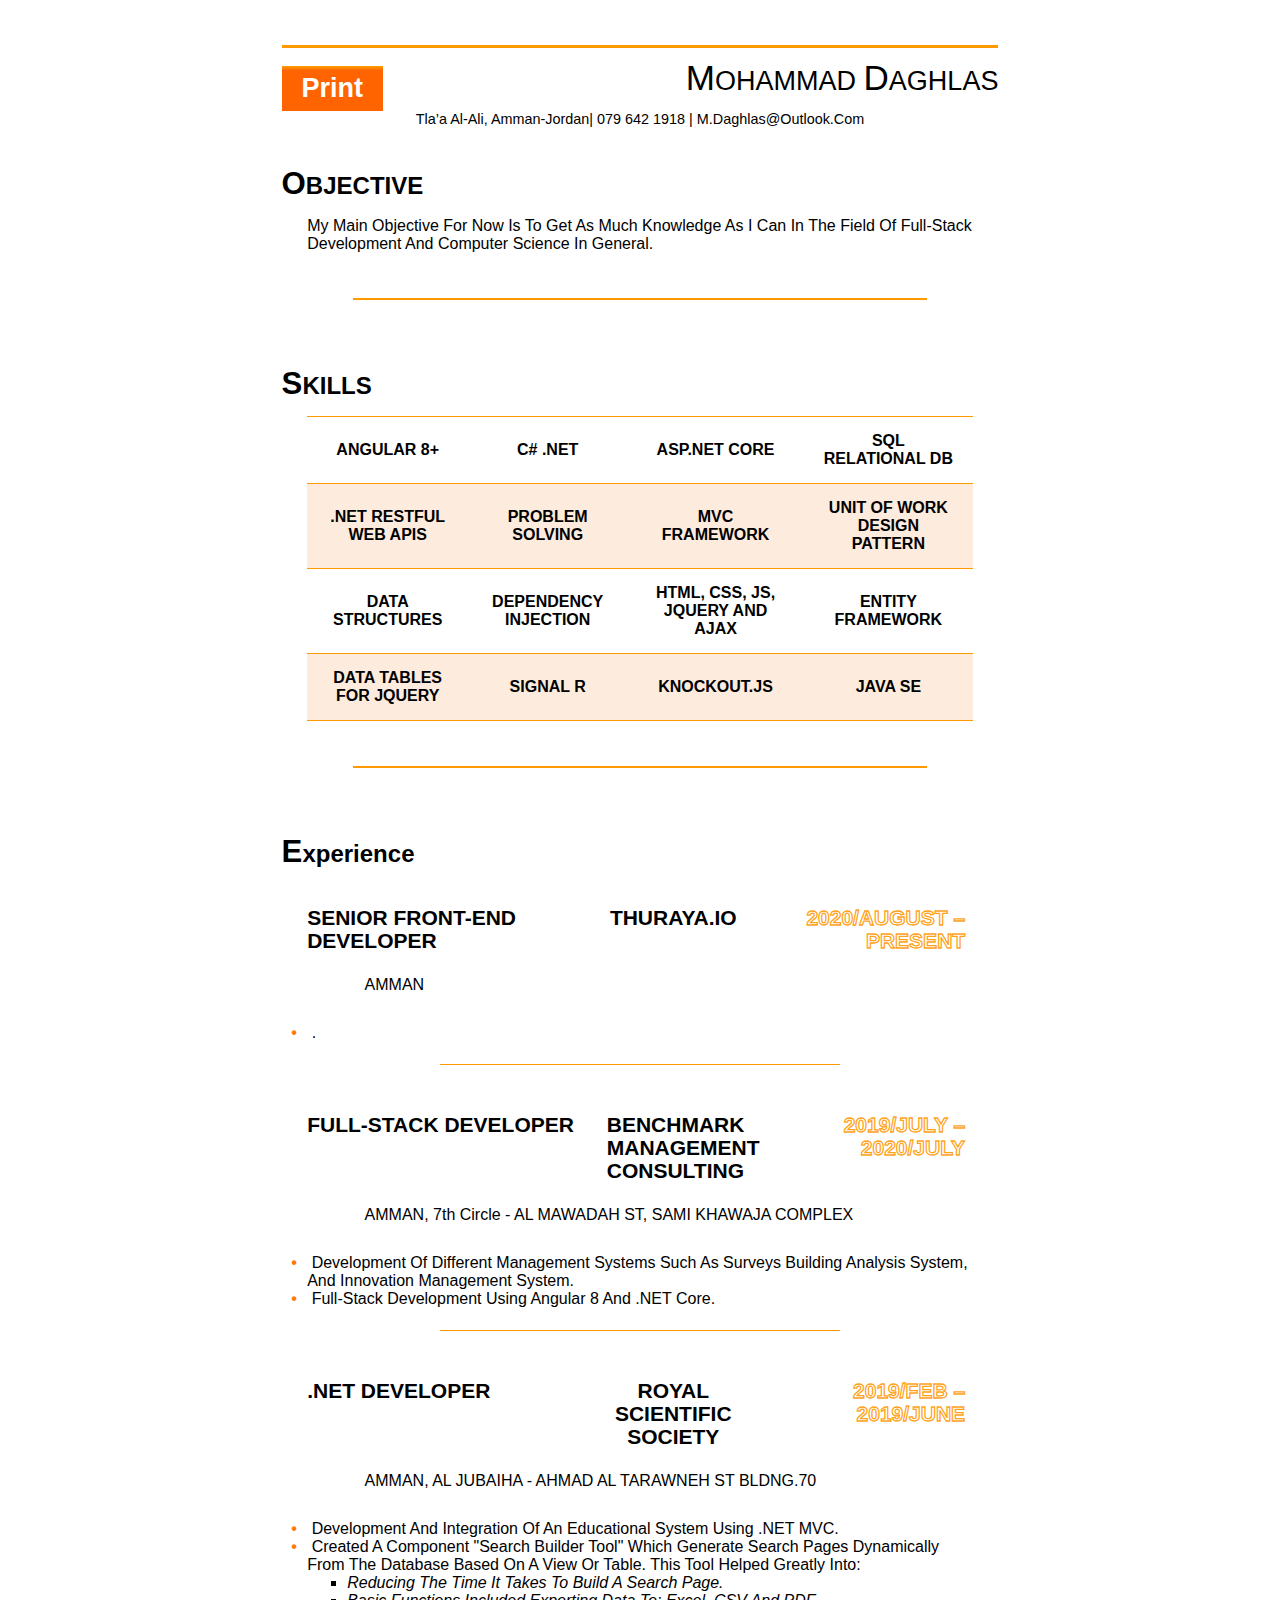
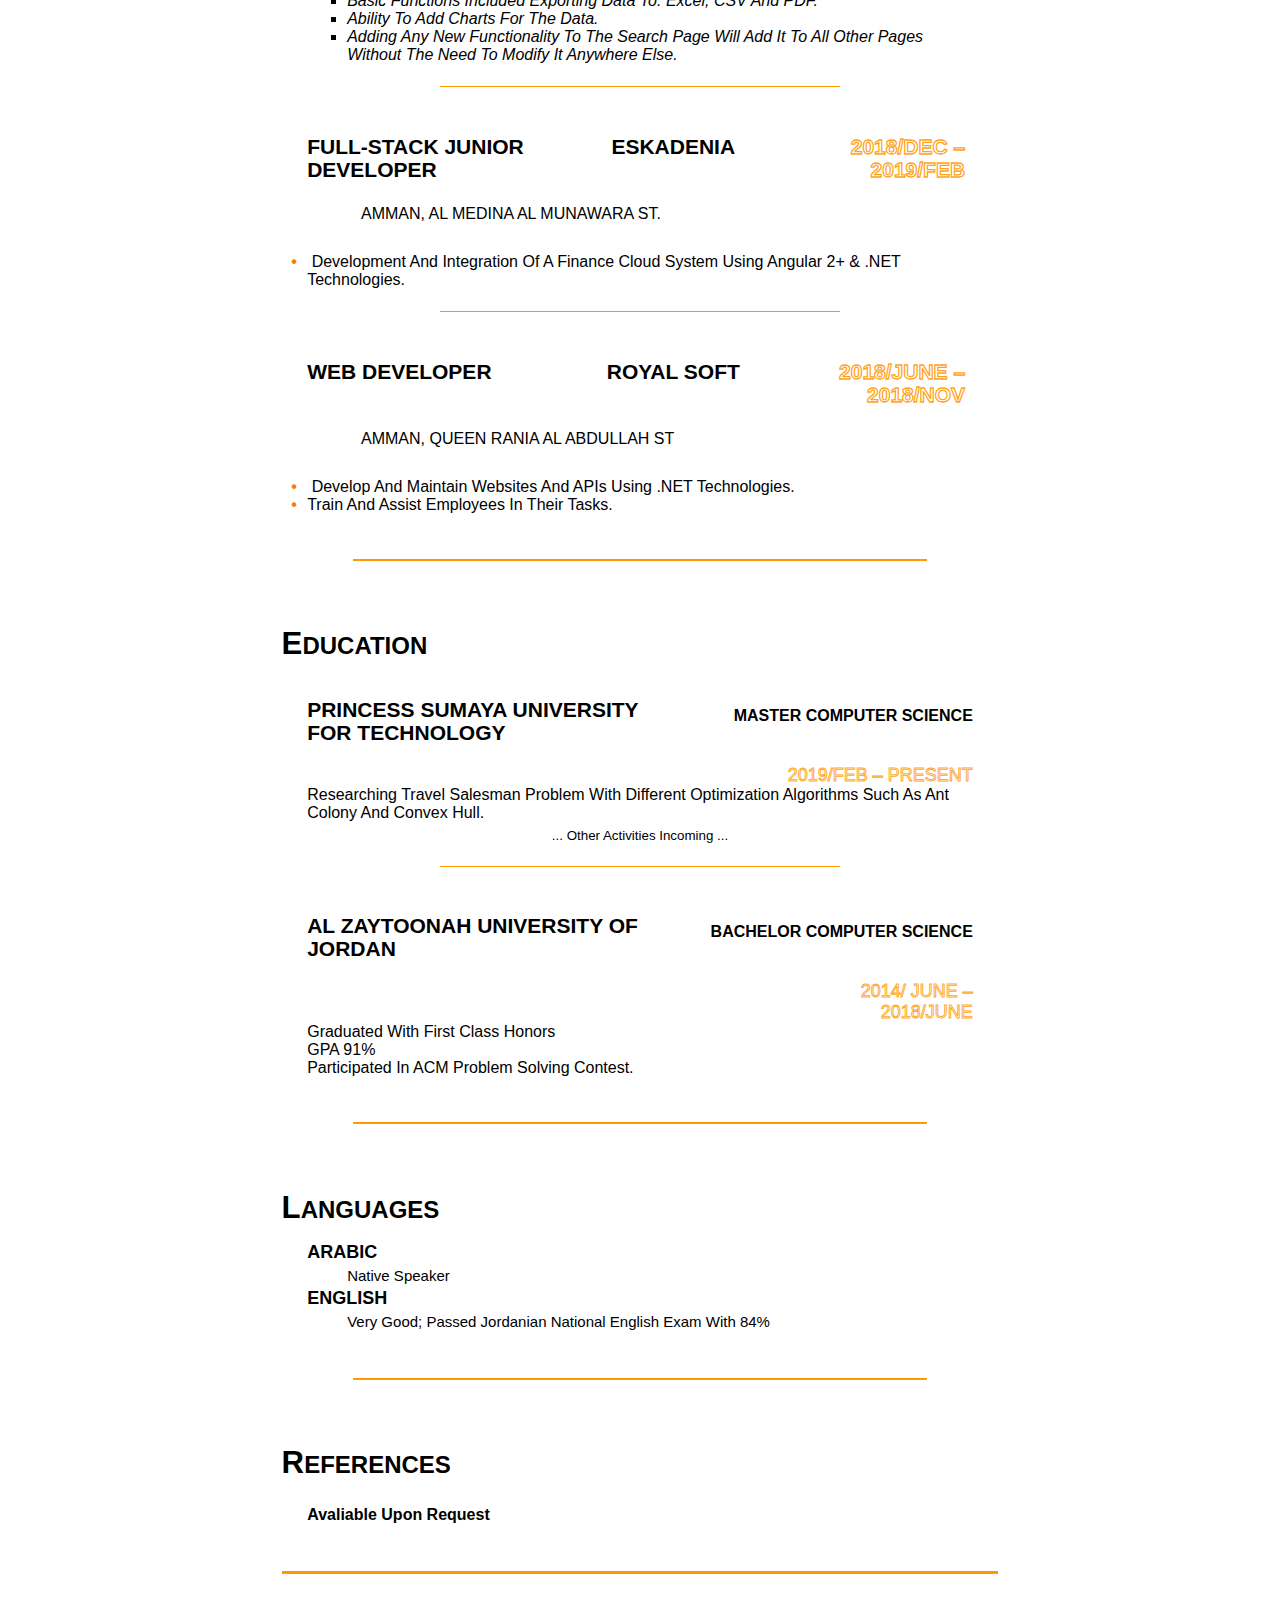
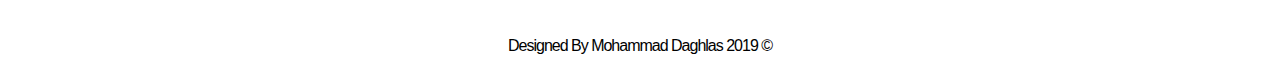
==== index.html @ 40bdaaa8 "ADD NEW JOB @THURAYA.IO" ====
﻿<!DOCTYPE html>
<html lang="en">
  <head>
    <meta charset="UTF-8" />
    <meta name="viewport" content="width=device-width, initial-scale=1.0" />
    <meta http-equiv="X-UA-Compatible" content="ie=edge" />
    <link href="style.css" type="text/css" rel="stylesheet" />
    <link href="custom.css" type="text/css" rel="stylesheet" />
    <link
      rel="stylesheet"
      href="https://use.fontawesome.com/releases/v5.7.2/css/all.css"
      integrity="sha384-fnmOCqbTlWIlj8LyTjo7mOUStjsKC4pOpQbqyi7RrhN7udi9RwhKkMHpvLbHG9Sr"
      crossorigin="anonymous"
    />
    <title>Mohammad Daghles - CV</title>
    <meta
      name="google-site-verification"
      content="W5hPvly70e6VVAllMsvGbhoo9qiW3c1ZOqsqTZXzlZM"
    />
  </head>

  <body style="min-width: 250px;">
    <div class="container">
      <div class="header">
        <div class="full-line"></div>
        <div class="personal-info">
          <button class="no-print print-btn" onclick="window.print();">
            Print
          </button>

          <h1 class="name">
            <span class="first-letter">M</span>OHAMMAD
            <span class="first-letter">D</span>AGHLAS
          </h1>
          <div class="contact">
            Tla’a al-Ali, Amman-Jordan|
            <a
              href="tel:+962796421918"
              style="text-decoration: none; color: black;"
            >
              079 642 1918
            </a>
            |
            <a
              href="mailto:m.daghlas@outlook.com"
              style="text-decoration: none; color: black;"
              >M.daghlas@outlook.com</a
            >
          </div>
        </div>
      </div>

      <div id="objective" class="objective">
        <h2 class="objective-title">
          <span class="first-letter">O</span>BJECTIVE
          <i class="fas fa-highlighter"></i>
        </h2>
        <div class="objective-describtion content-margin">
          My main objective for now is to get as much knowledge as i can in the
          field of Full-Stack Development and Computer Science In General.
        </div>
      </div>

      <div class="separator-line"></div>

      <div id="skills" class="skills">
        <h2>
          <span class="first-letter">S</span>KILLS
          <i class="fas fa-atom"></i>
        </h2>
        <table class="skills-table content-margin">
          <tbody>
            <tr>
              <td>Angular 8+</td>
              <td>C# .Net</td>
              <td>ASP.Net Core</td>
              <td>SQL Relational DB</td>
            </tr>
            <tr>
              <td>.Net Restful Web APIs</td>
              <td>Problem Solving</td>
              <td>MVC Framework</td>
              <td>Unit of Work Design Pattern</td>
            </tr>
            <tr>
              <td>Data Structures</td>
              <td>Dependency Injection</td>
              <td>HTML, CSS, JS, jQuery and Ajax</td>
              <td>Entity Framework</td>
            </tr>
            <tr>
              <td>Data tables for jQuery</td>
              <td>Signal R</td>
              <td>Knockout.Js</td>
              <td>JAVA SE</td>
            </tr>
          </tbody>
        </table>
      </div>

      <div class="separator-line"></div>

      <div id="experience" class="experience">
        <h2>
          <span class="first-letter">E</span>xperience
          <i class="fab fa-earlybirds"></i>
        </h2>
        <ul class="content-margin">
          <li class="job">
            <div class="job-header">
              <h3 class="title">SENIOR FRONT-END DEVELOPER</h3>
              <h3 class="company">THURAYA.IO</h3>
              <h3 class="date-period">2020/AUGUST – PRESENT</h3>
            </div>
            <h5 class="address">
              AMMAN
            </h5>
            <ul class="duties">
              <li class="duty">
                .
              </li>
            </ul>
          </li>
          <div class="half-line"></div>

          <li class="job">
            <div class="job-header">
              <h3 class="title">FULL-STACK DEVELOPER</h3>
              <h3 class="company">BENCHMARK MANAGEMENT CONSULTING</h3>
              <h3 class="date-period">2019/JULY – 2020/JULY</h3>
            </div>
            <h5 class="address">
              AMMAN, 7th Circle - AL MAWADAH ST, SAMI KHAWAJA COMPLEX
            </h5>
            <ul class="duties">
              <li class="duty">
                Development of different Management Systems such as Surveys
                Building Analysis System, and Innovation Management System.
              </li>
              <li class="duty">
                Full-Stack Development using Angular 8 and .NET Core.
              </li>
            </ul>
          </li>
          <div class="half-line"></div>
          <li class="job">
            <div class="job-header">
              <h3 class="title">.NET DEVELOPER</h3>
              <h3 class="company">ROYAL SCIENTIFIC SOCIETY</h3>
              <h3 class="date-period">2019/FEB – 2019/JUNE</h3>
            </div>
            <h5 class="address">
              AMMAN, AL JUBAIHA - AHMAD AL TARAWNEH ST BLDNG.70
            </h5>
            <ul class="duties">
              <li class="duty">
                Development and Integration of an Educational System using .NET
                MVC.
              </li>
              <li class="duty">
                Created a component "Search Builder Tool" Which Generate Search
                Pages Dynamically from the Database Based on a View or Table.
                This tool Helped greatly into:
                <ul
                  style="
                    margin-left: 40px;
                    margin-right: 40px;
                    list-style: square;
                    font-style: italic;
                  "
                >
                  <li>
                    Reducing the Time it takes to build a Search Page.
                  </li>

                  <li>
                    Basic Functions included Exporting data to: Excel, CSV and
                    PDF.
                  </li>
                  <li>Ability to Add Charts for the data.</li>
                  <li>
                    Adding any new Functionality to the Search page will add it
                    to all other pages without the need to modify it anywhere
                    else.
                  </li>
                </ul>
              </li>
            </ul>
          </li>
          <div class="half-line"></div>

          <li class="job">
            <div class="job-header">
              <h3 class="title">FULL-STACK JUNIOR DEVELOPER</h3>
              <h3 class="company">ESKADENIA</h3>
              <h3 class="date-period">2018/DEC – 2019/FEB</h3>
            </div>
            <h5 class="address">AMMAN, AL MEDINA AL MUNAWARA ST.</h5>
            <ul class="duties">
              <li class="duty">
                Development and Integration of a Finance Cloud System using
                Angular 2+ & .NET Technologies.
              </li>
            </ul>
          </li>
          <div class="half-line"></div>

          <li class="job">
            <div class="job-header">
              <h3 class="title">WEB DEVELOPER</h3>
              <h3 class="company">ROYAL SOFT</h3>
              <h3 class="date-period">2018/JUNE – 2018/NOV</h3>
            </div>
            <h5 class="address">AMMAN, QUEEN RANIA AL ABDULLAH ST</h5>
            <ul class="duties">
              <li class="duty">
                Develop and maintain Websites and APIs using .NET Technologies.
              </li>
              <li class="duty">Train and assist employees in their tasks.</li>
            </ul>
          </li>
        </ul>
      </div>

      <div class="separator-line"></div>

      <div id="education" class="education">
        <h2>
          <span class="first-letter">E</span>DUCATION
          <i class="fas fa-graduation-cap"></i>
        </h2>
        <ul class="content-margin">
          <li>
            <div class="row">
              <h3 class="left">PRINCESS SUMAYA UNIVERSITY FOR TECHNOLOGY</h3>
              <h5 class="right">MASTER COMPUTER SCIENCE</h5>
            </div>
            <div class="date-period">2019/FEB – PRESENT</div>
            <ul>
              <li>
                Researching Travel Salesman Problem With Different Optimization
                Algorithms such as Ant Colony and Convex Hull.
              </li>
              <li style="text-align: center;">
                <sub>... Other Activities Incoming ...</sub>
              </li>
            </ul>
          </li>
          <div class="half-line"></div>
          <li>
            <div class="row">
              <h3 class="left">AL ZAYTOONAH UNIVERSITY OF JORDAN</h3>
              <h5 class="right">BACHELOR COMPUTER SCIENCE</h5>
            </div>
            <div class="date-period">2014/ JUNE – 2018/JUNE</div>
            <ul>
              <li>Graduated with First class Honors</li>
              <li>GPA 91%</li>
              <li>Participated in ACM problem solving contest.</li>
            </ul>
          </li>
        </ul>
      </div>

      <div class="separator-line"></div>

      <div id="languages" class="languages">
        <h2>
          <span class="first-letter">L</span>ANGUAGES
          <i class="fas fa-language"></i>
        </h2>
        <ul class="content-margin">
          <li>
            <dl>
              <dt>ARABIC</dt>
              <dd>Native Speaker</dd>
              <dt>ENGLISH</dt>
              <dd>
                very good; passed Jordanian National English exam with 84%
              </dd>
            </dl>
          </li>
          <li></li>
        </ul>
      </div>

      <div class="separator-line"></div>

      <div id="references" class="references">
        <h2>
          <span class="first-letter">R</span>EFERENCES
          <i class="fas fa-anchor"></i>
        </h2>
        <h5 class="content-margin">Avaliable Upon Request</h5>
      </div>

      <div class="full-line"></div>

      <footer>
        <div class="social-media">
          <a target="_blank" href="https://www.facebook.com/daglas4ever">
            <i class="fab fa-facebook-f"></i
          ></a>
          <a target="_blank" href="https://www.linkedin.com/in/mohdaghlas/">
            <i class="fab fa-linkedin"></i
          ></a>
          <a target="_blank" href="https://github.com/daglas4ever">
            <i class="fab fa-github"></i
          ></a>
        </div>

        <div class="credits-parent">
          <div class="credits">Designed by Mohammad Daghlas 2019 &copy;</div>
        </div>
      </footer>
    </div>
  </body>
</html>
---- style.css ----
body {
    font-family: Century Gothic, CenturyGothic, AppleGothic, sans-serif;
    padding: 0;
    margin: 0;
    text-transform: capitalize;
}

html {
    scroll-behavior: smooth;
}

h1 {
    font-family: "Century Gothic", CenturyGothic, AppleGothic, sans-serif;
    font-size: 27px;
    font-style: normal;
    font-variant: normal;
    font-weight: 700;
    line-height: 23px;
}

h2 {
    font-family: "Century Gothic", CenturyGothic, AppleGothic, sans-serif;
    font-size: 24px;
    font-style: normal;
    font-variant: normal;
    font-weight: 700;
    line-height: 23px;
}

h3 {
    font-family: "Century Gothic", CenturyGothic, AppleGothic, sans-serif;
    font-size: 21px;
    font-style: normal;
    font-variant: normal;
    font-weight: 700;
    line-height: 23px;
}

h4 {
    font-family: "Century Gothic", CenturyGothic, AppleGothic, sans-serif;
    font-size: 18px;
    font-style: normal;
    font-variant: normal;
    font-weight: 700;
    line-height: 23px;
}

h5 {
    font-family: "Century Gothic", CenturyGothic, AppleGothic, sans-serif;
    font-size: 16px;
    font-style: normal;
    font-variant: normal;
    font-weight: 700;
    line-height: 23px;
}

h6 {
    font-family: "Century Gothic", CenturyGothic, AppleGothic, sans-serif;
    font-size: 14px;
    font-style: normal;
    font-variant: normal;
    font-weight: 700;
    line-height: 23px;
}

p {
    font-family: "Century Gothic", CenturyGothic, AppleGothic, sans-serif;
    font-size: 18px;
    font-style: normal;
    font-variant: normal;
    font-weight: 400;
    line-height: 23px;
}

blockquote {
    font-family: "Century Gothic", CenturyGothic, AppleGothic, sans-serif;
    font-size: 17px;
    font-style: normal;
    font-variant: normal;
    font-weight: 400;
    line-height: 23px;
}

pre {
    font-family: "Century Gothic", CenturyGothic, AppleGothic, sans-serif;
    font-size: 11px;
    font-style: normal;
    font-variant: normal;
    font-weight: 400;
    line-height: 23px;
}

ul {
    padding: 0px;
    margin: 0px;
    list-style: none;
}

dt {
    font-family: "Century Gothic", CenturyGothic, AppleGothic, sans-serif;
    font-size: 18px;
    font-style: normal;
    font-variant: normal;
    font-weight: 600;
    line-height: 23px;
}

dd {
    font-family: "Century Gothic", CenturyGothic, AppleGothic, sans-serif;
    font-size: 15px;
    font-style: normal;
    font-variant: normal;
    font-weight: 400;
    line-height: 23px;
}

li {
    clear: both
}
---- custom.css ----
@media(min-width:1201px) {
    .container {
        padding-left: 22vw;
        padding-right: 22vw;
    }
}

@media(min-width:721px) and ( max-width:1200px) {
    .container {
        padding-left: 15vw;
        padding-right: 15vw;
    }
}

@media(max-width: 720px) {
    .container {
        padding-left: 5vw;
        padding-right: 5vw;
    }
}

.full-line {
    margin-top: 5vh;
    height: 3px;
    width: 100%;
    background-image: linear-gradient(to bottom, #f90, #f90);
}

.half-line {
    margin-top: 2.5vh;
    margin-bottom: 2.5vh;
    margin: 2.5vh 20%;
    height: 1px;
    width: 60%;
    background-image: linear-gradient(to bottom, #f90, #f90);
    display: inline-block;
}

.separator-line {
    margin-top: 2.5vh;
    margin-bottom: 2.5vh;
    margin-right: 10%;
    margin-left: 10%;
    height: 2px;
    width: 80%;
    background-image: linear-gradient(to bottom, #f90, #f90);
    display: inline-block;
}

.first-letter {
    font-size: 130%;
    padding-right: 0px;
    margin-right: 0px;
    font-weight: bolder
}

.container {
    animation: drop-container 2s;
}

@keyframes drop-container {
    0% {
        margin-top: 100vh;
    }
    100% {
        margin-top: 0vh;
    }
}

.print-btn {
    padding: 7px 20px;
    font-size: 27px;
    float: left;
    font-weight: bolder;
    border: 0;
    background-image: linear-gradient(to bottom, rgb(255, 160, 0), rgb(255, 100, 0) 10%);
    color: white;
    cursor: pointer;
}

.print-btn:hover {
    animation: highlight-color .1s forwards;
    /* background-image: linear-gradient(to bottom, rgb(255, 160, 0), rgb(255, 100, 0) 130%); */
}

@keyframes highlight-color {
    0% {
        background-image: linear-gradient(to bottom, rgb(255, 160, 0), rgb(255, 100, 0) 10%);
    }
    100% {
        background-image: linear-gradient(to bottom, rgb(255, 160, 0), rgb(255, 100, 0) 100%);
    }
}

@media print {
    .no-print {
        display: none;
    }
}

.name {
    font-weight: lighter;
    width: 100%;
    direction: rtl;
    animation: slide-in-right 2s;
}

.personal-info {
    animation: slide-in-right 2s;
}

@keyframes slide-in-right {
    0% {
        opacity: 0;
        margin-left: -100vw;
    }
    25% {
        opacity: 0;
        margin-left: -100vw;
    }
    100% {
        opacity: 1;
        margin-left: 0vw;
    }
}

.contact {
    font-size: 90%;
    text-align: center
}

.container>div {
    margin-top: 5vh;
}

.skills-table {
    /* background-color: #f90; */
    font-weight: 900;
    text-align: center;
    border-collapse: collapse;
}

@media (min-width:620px) {
    .skills-table>tbody>tr td {
        padding: 15px;
        text-transform: uppercase
    }
}

@media (max-width:619px) {
    .skills-table>tbody>tr td {
        padding: 0px;
        text-transform: uppercase
    }
}

@media(max-width:420px) {
    .skills-table>tbody>tr td {
        font-size: 12px;
    }
}

.skills-table>tbody>tr {
    border-top: 1px solid #f90;
    border-bottom: 1px solid #f90
}

.skills-table>tbody tr:nth-child(even) {
    background-color: rgb(253, 235, 221)
}

.skills-table>tbody tr:nth-child(odd) {
    background-color: #fff
}


/* .job {} */

.job-header:after {
    display: table;
    clear: both;
}

.job-header>.title {
    text-align: left;
    width: 45%;
    float: left;
}

.job-header>.company {
    text-align: center;
    width: 20%;
    float: left;
}

.job-header>.date-period {
    padding-left: 2vw;
    text-align: right;
    width: 30%;
    color: rgba(255, 153, 0, 0.911);
    float: left;
    -webkit-text-fill-color: white;
    /* Will override color (regardless of order) */
    -webkit-text-stroke-width: 0.06em;
    -webkit-text-stroke-color: rgba(255, 153, 0, 0.911);
}

@media(max-width:500px) {
    .job-header>.title {
        text-align: left;
        width: 45%;
        float: left;
        margin-right: 10px;
    }
    .job-header>.company {
        text-align: center;
        width: 40%;
    }
    .job-header>.date-period {
        clear: both;
        float: right;
    }
}

.job>.address {
    clear: both;
    padding-top: 0px;
    padding-left: 3vw;
    margin-top: 0px;
    font-weight: lighter;
}

.job>.address:before {
    font-family: "Font Awesome 5 Free";
    content: "\f3c5";
    display: inline-block;
    padding-right: 3px;
    vertical-align: middle;
    font-weight: 900;
}

.duties {
    list-style: none;
}


.duty:before {
    content: "\2022";
    color: rgb(255, 123, 0);
    font-weight: bold;
    display: inline-block;
    width: 1em;
    margin-left: -1em;
}

.row:after {
    content: "";
    display: table;
    clear: both;
}

.left {
    width: 50%;
    float: left;
}

.right {
    width: 40%;
    float: right;
    text-align: right
}

.education {
    clear: both;
}

.education>ul>li>.date-period {
    padding-left: 2vw;
    text-align: right;
    width: 30%;
    color: rgba(255, 153, 0, 0.911);
    float: right;
    -webkit-text-fill-color: white;
    /* Will override color (regardless of order) */
    -webkit-text-stroke-width: 0.05em;
    -webkit-text-stroke-color: rgba(255, 153, 0, 0.911);
}

.content-margin {
    margin-left: 2vw;
    margin-right: 2vw;
}

.education>ul>li>.date-period {
    padding-left: 2vw;
    text-align: right;
    width: 30%;
    color: rgba(255, 153, 0, 0.911);
    float: right;
    font-size: 18px;
    -webkit-text-fill-color: white;
    /* Will override color (regardless of order) */
    -webkit-text-stroke-width: 0.05em;
    -webkit-text-stroke-color: rgba(255, 153, 0, 0.911);
}

.social-media {
    margin-bottom: 2vh;
    margin-top: 3vh;
    text-align: center
}

.social-media>a {
    color: rgb(2, 123, 243);
    font-size: 38px;
    letter-spacing: 14px;
    margin-left: 10px;
    margin-right: 10px;
    display: inline-block;
    -webkit-transition: transform .3s ease-out;
    -moz-transition: transform .3s ease-out;
    -o-transition: transform .3s ease-out;
    transition: transform .3s ease-out;
}

.social-media>a:hover {
    color: rgb(91, 173, 255);
    /* transform: translate(0, -5px); */
    animation: bounce-up .7s infinite;
}

@keyframes bounce-up {
    0%,
    100% {
        transform: translate(0, 0px);
    }
    50% {
        transform: translate(0, -5px);
    }
}

@keyframes bounce-around {
    0% {
        transform: translate(0px, 0px);
    }
    25% {
        transform: translate(0px, -5px);
    }
    50% {
        transform: translate(-5px, -5px);
    }
    75% {
        transform: translate(-5px, 0px);
    }
}

i {
    color: #f90;
    -webkit-text-fill-color: white;
    /* Will override color (regardless of order) */
    -webkit-text-stroke-width: 0.05em;
    -webkit-text-stroke-color: rgba(255, 153, 0, 0.911);
}

.fas:hover,
.fab:hover {
    animation: bigger .7s infinite
}

table>tbody>tr>td:hover {
    animation: static-bigger .5s forwards
}

@keyframes static-bigger {
    0% {
        font-size: 100%;
    }
    100% {
        font-size: 109%;
    }
}

@keyframes bigger {
    0%,
    100% {
        font-size: 100%;
    }
    50% {
        font-size: 112%;
    }
}

.credits-parent {
    display: flex;
    justify-content: center;
    align-items: center;
}

.credits {
    margin-bottom: 2vh;
    letter-spacing: -1px;
    -webkit-transition: all 1s ease;
    -moz-transition: all 1s ease;
    -o-transition: all 1s ease;
    transition: all 1s ease;
    cursor: pointer;
    display: inline-block
}

.credits:hover {
    letter-spacing: 5px;
}
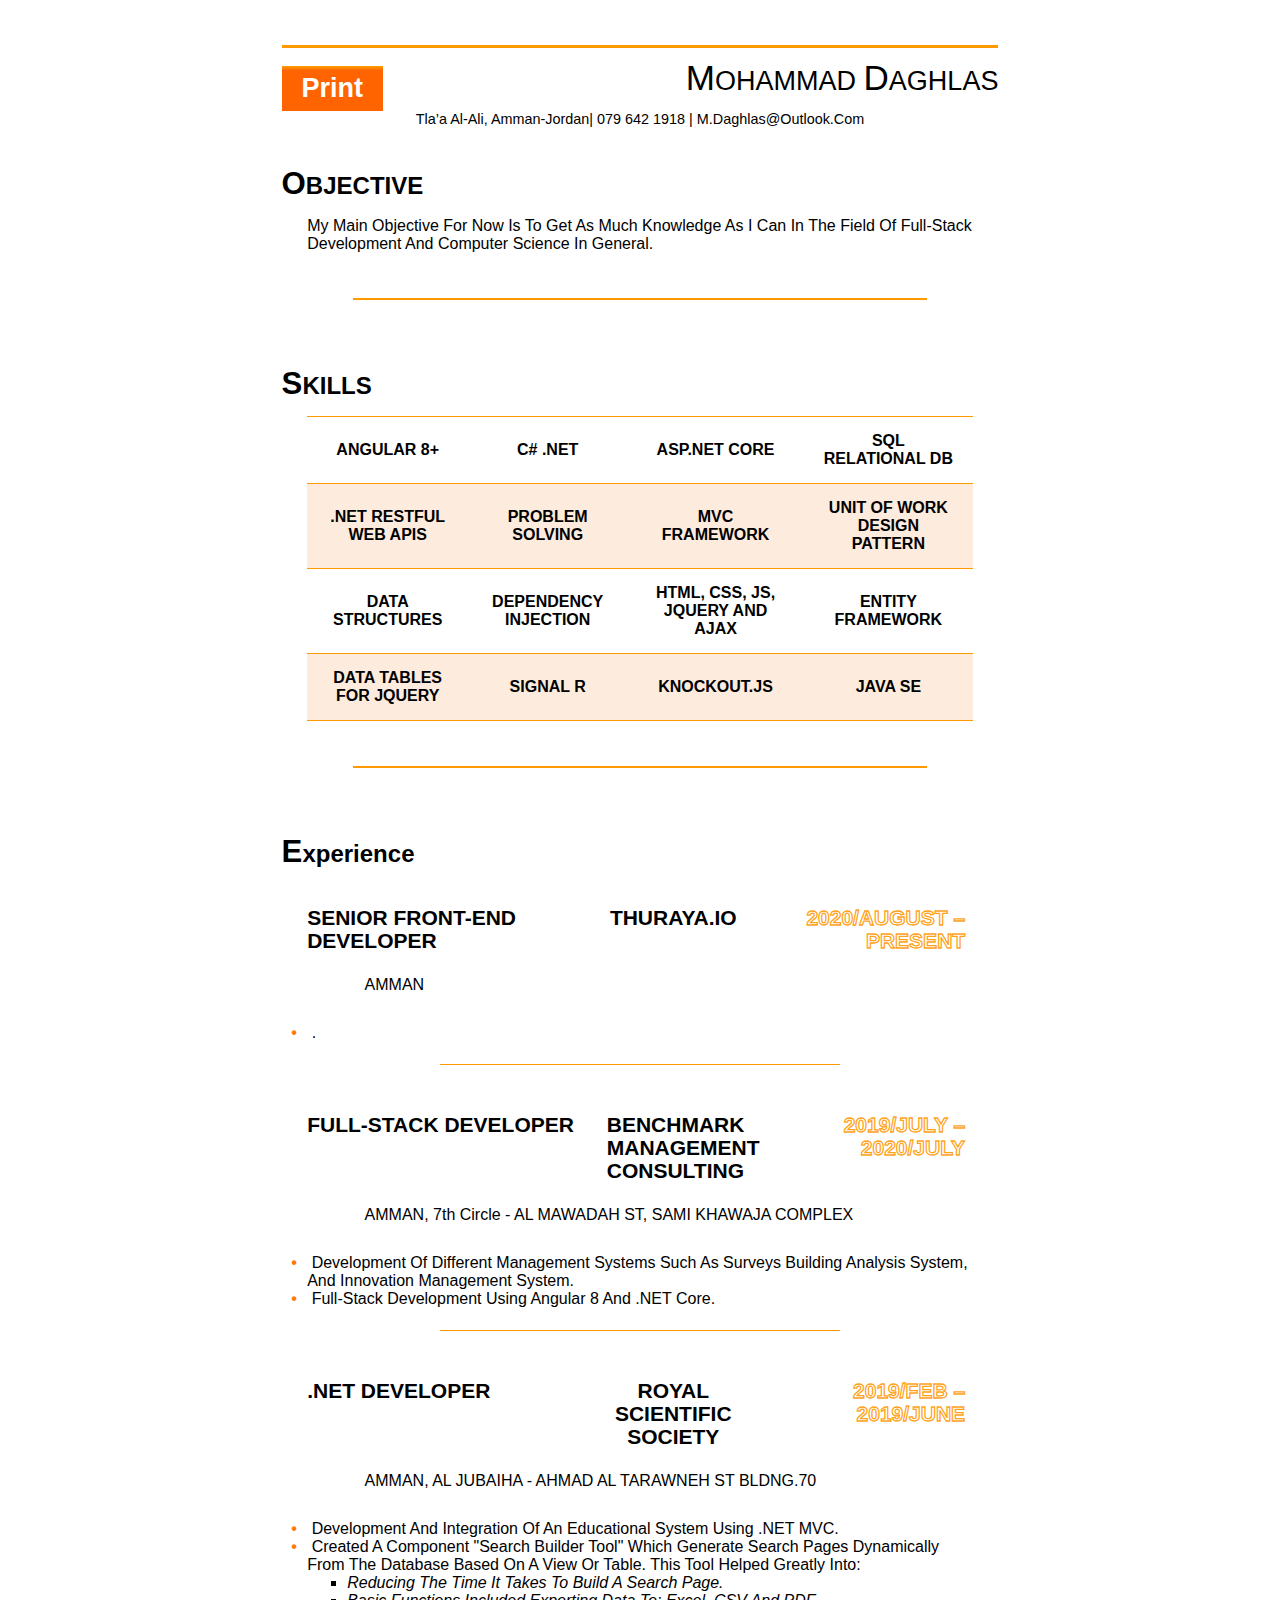
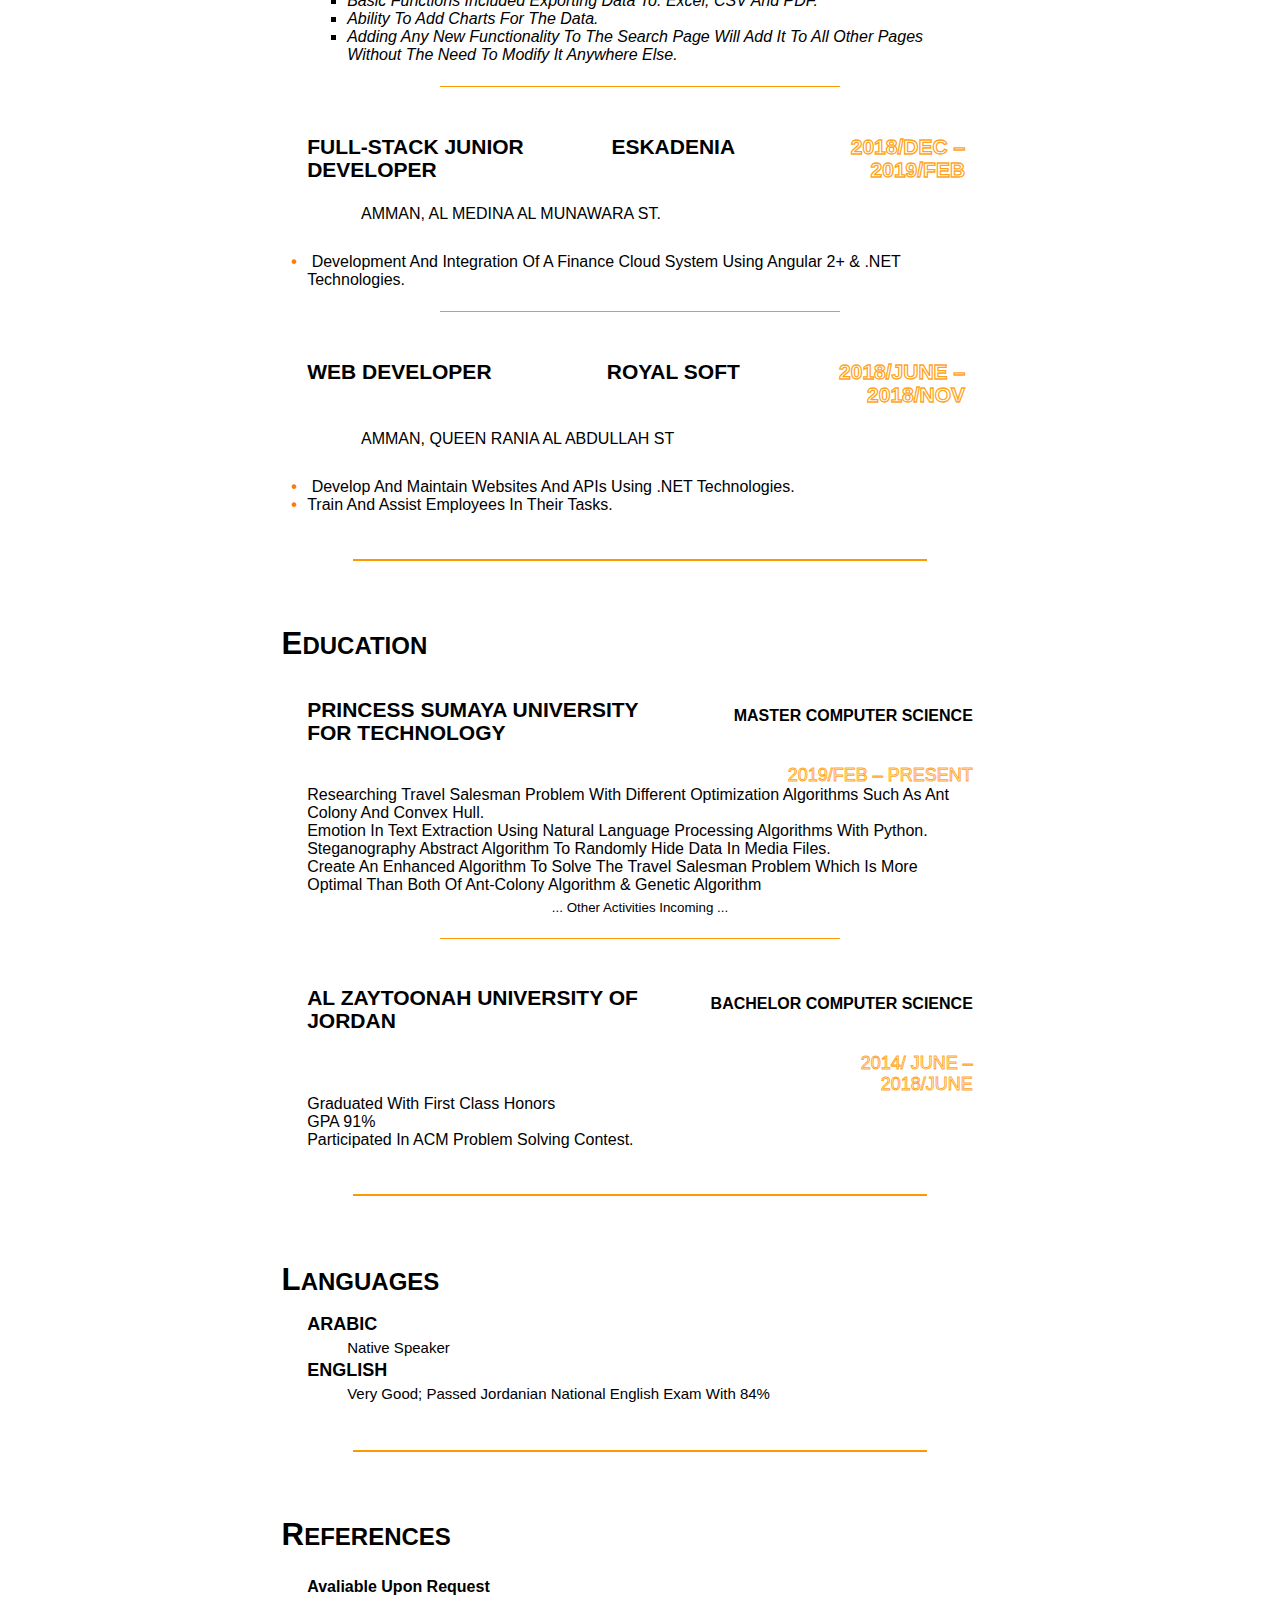
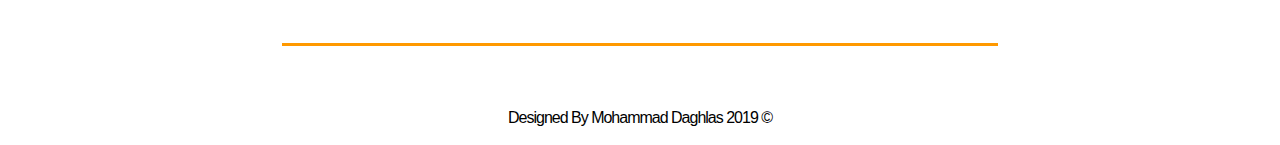
==== commit fe2052cc: "ADDED done RESEARCHES TO PSUT ACTIVITIES" ====
--- a/index.html
+++ b/index.html
@@ -241,6 +241,20 @@
                 Researching Travel Salesman Problem With Different Optimization
                 Algorithms such as Ant Colony and Convex Hull.
               </li>
+              <li>
+                Emotion in text extraction using Natural Language Processing
+                algorithms with python.
+              </li>
+              <li>
+                Steganography abstract algorithm to randomly hide data in media
+                files.
+              </li>
+              <li>
+                Create an enhanced algorithm to solve the Travel Salesman
+                problem which is more optimal than both of Ant-colony algorithm
+                & Genetic Algorithm
+              </li>
+              <!-- Add image processing & AI projects -->
               <li style="text-align: center;">
                 <sub>... Other Activities Incoming ...</sub>
               </li>
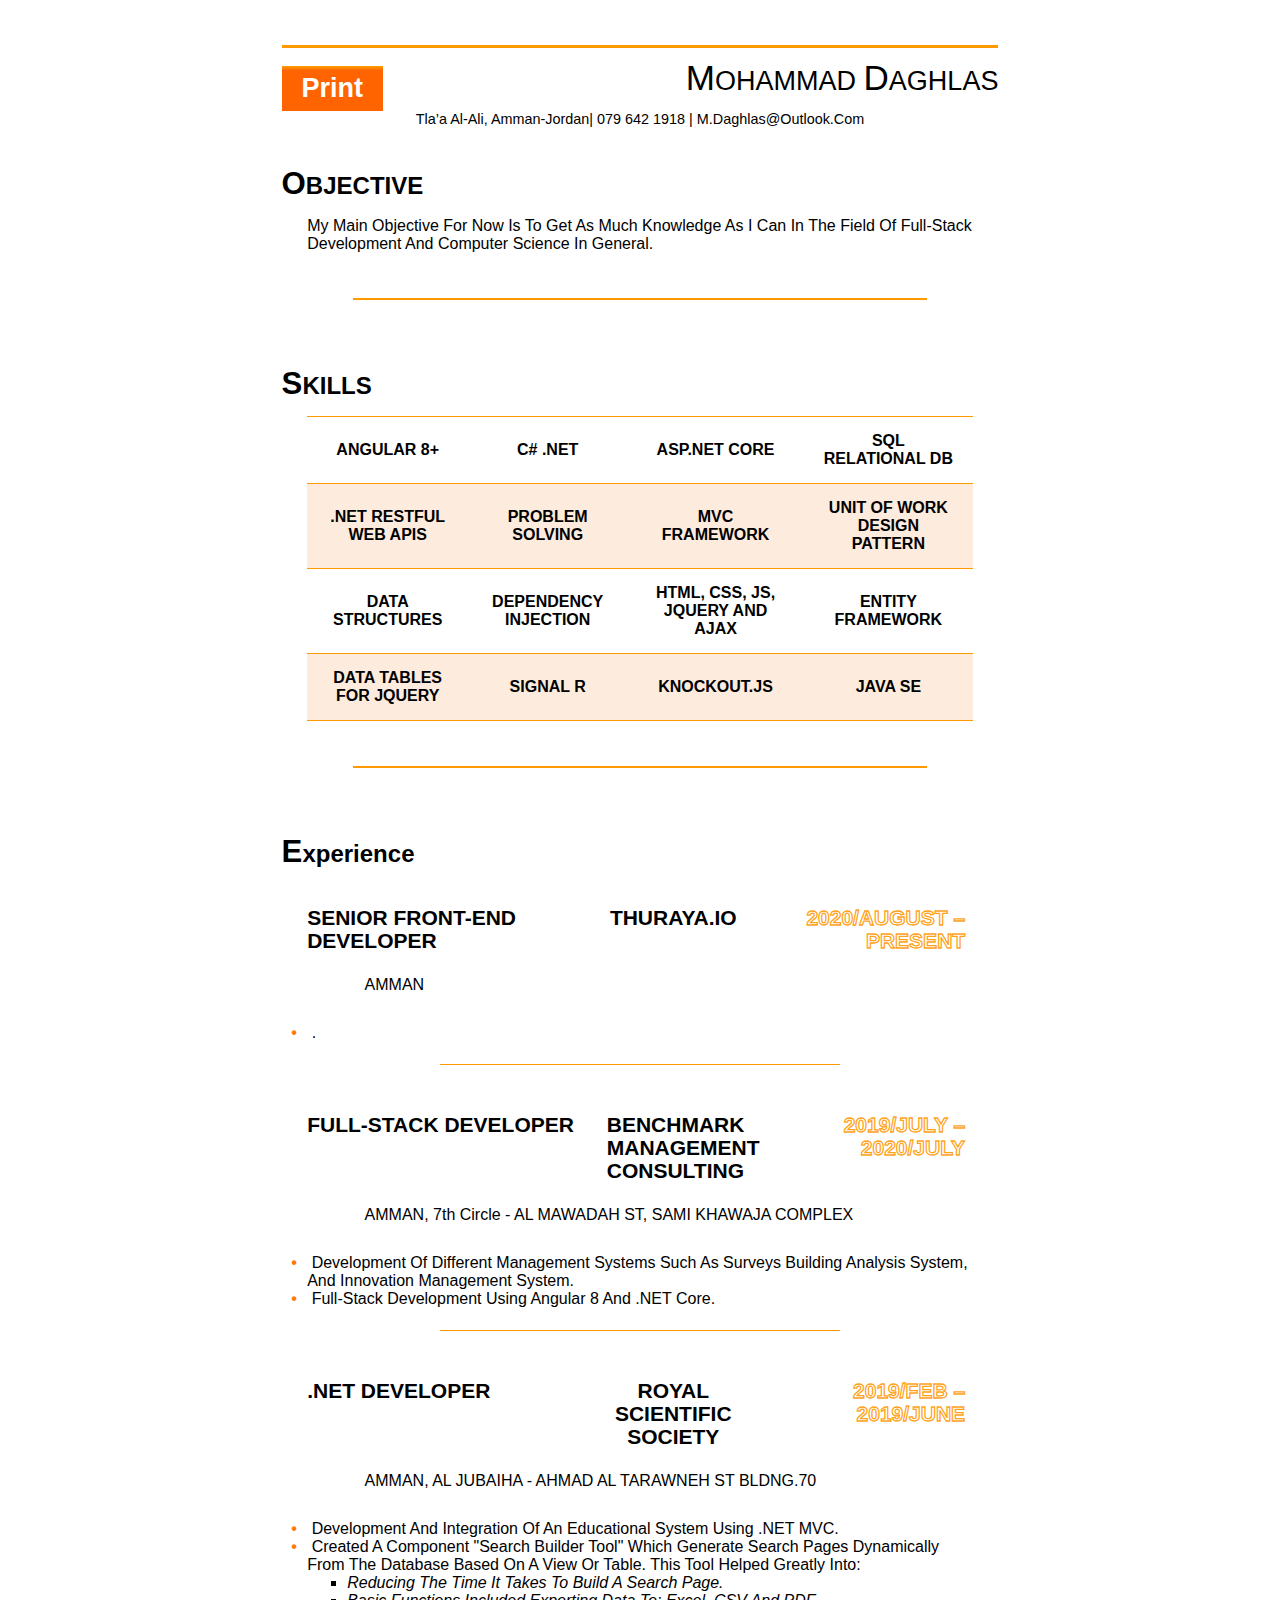
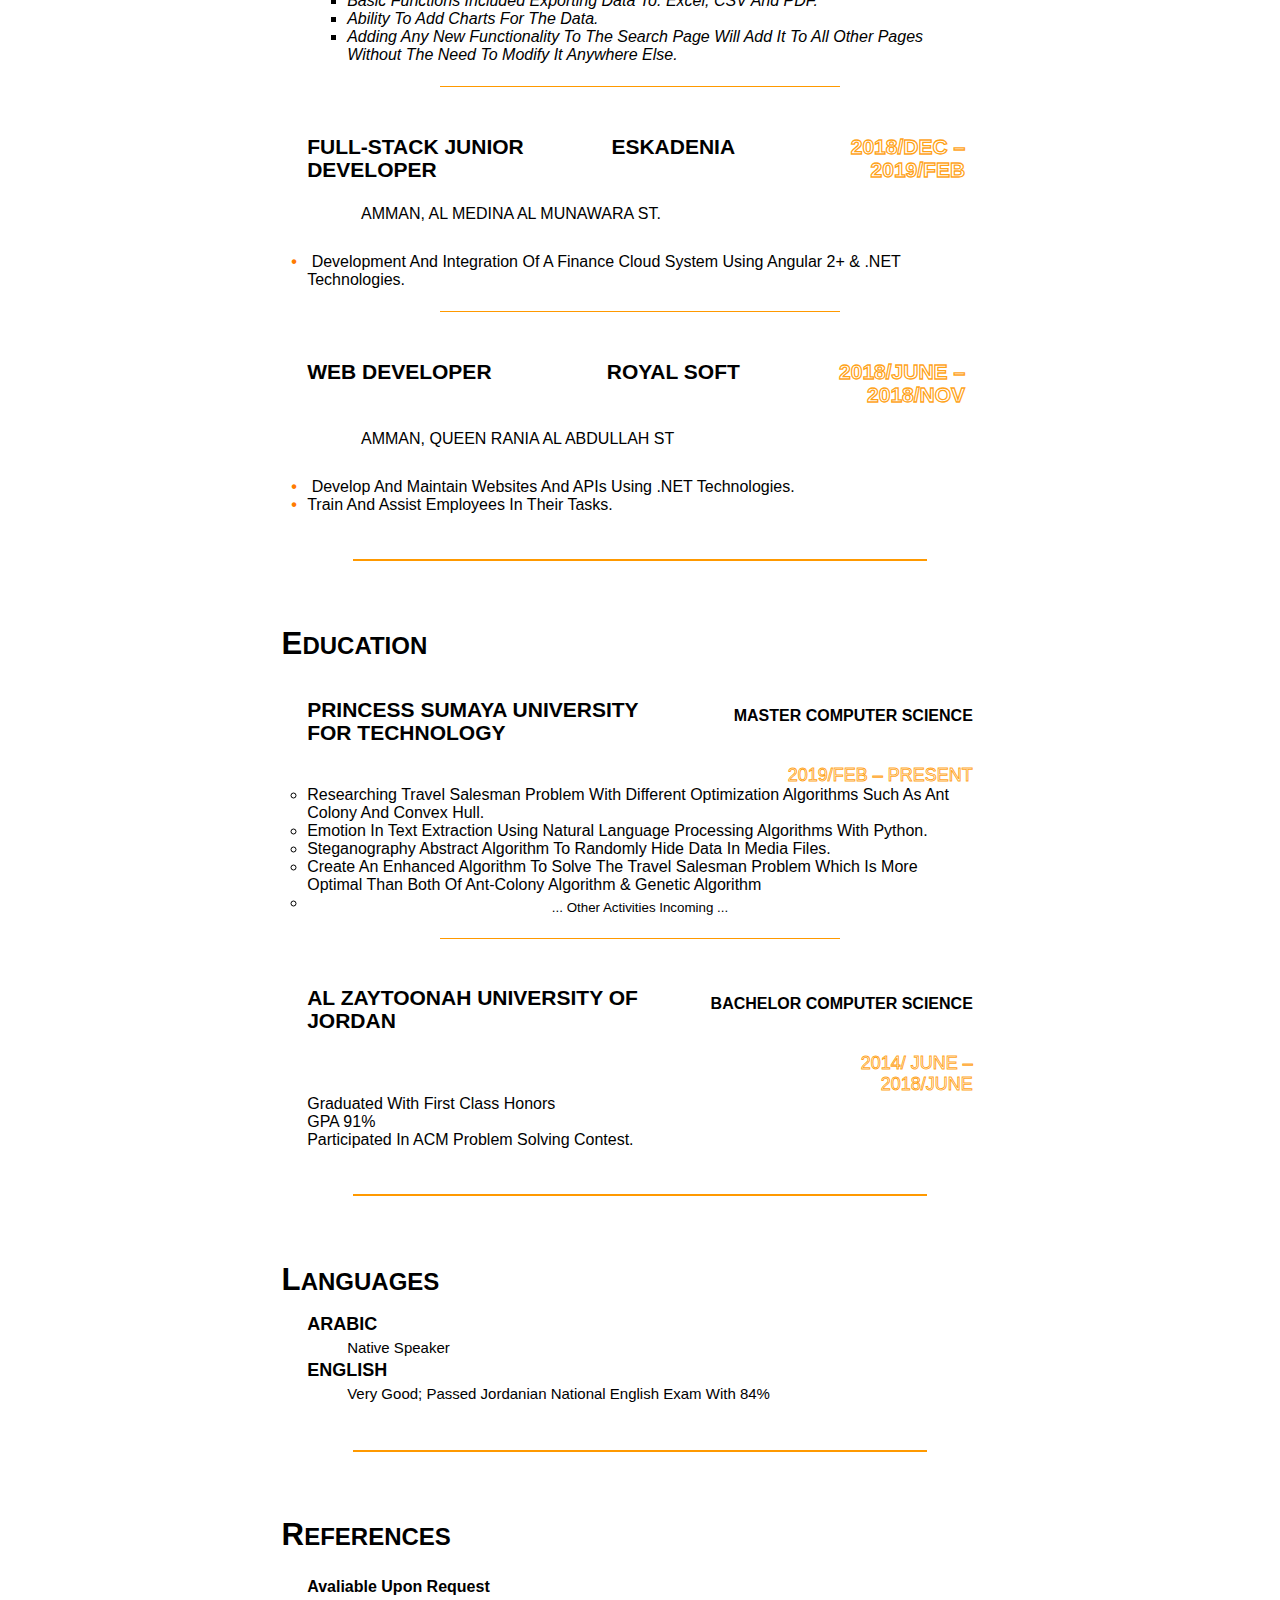
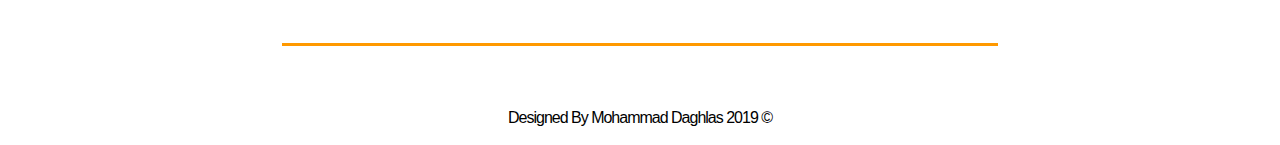
==== commit 4fcbb512: "add list style circle to psut researches" ====
--- a/index.html
+++ b/index.html
@@ -236,7 +236,7 @@
               <h5 class="right">MASTER COMPUTER SCIENCE</h5>
             </div>
             <div class="date-period">2019/FEB – PRESENT</div>
-            <ul>
+            <ul style="list-style: circle;">
               <li>
                 Researching Travel Salesman Problem With Different Optimization
                 Algorithms such as Ant Colony and Convex Hull.
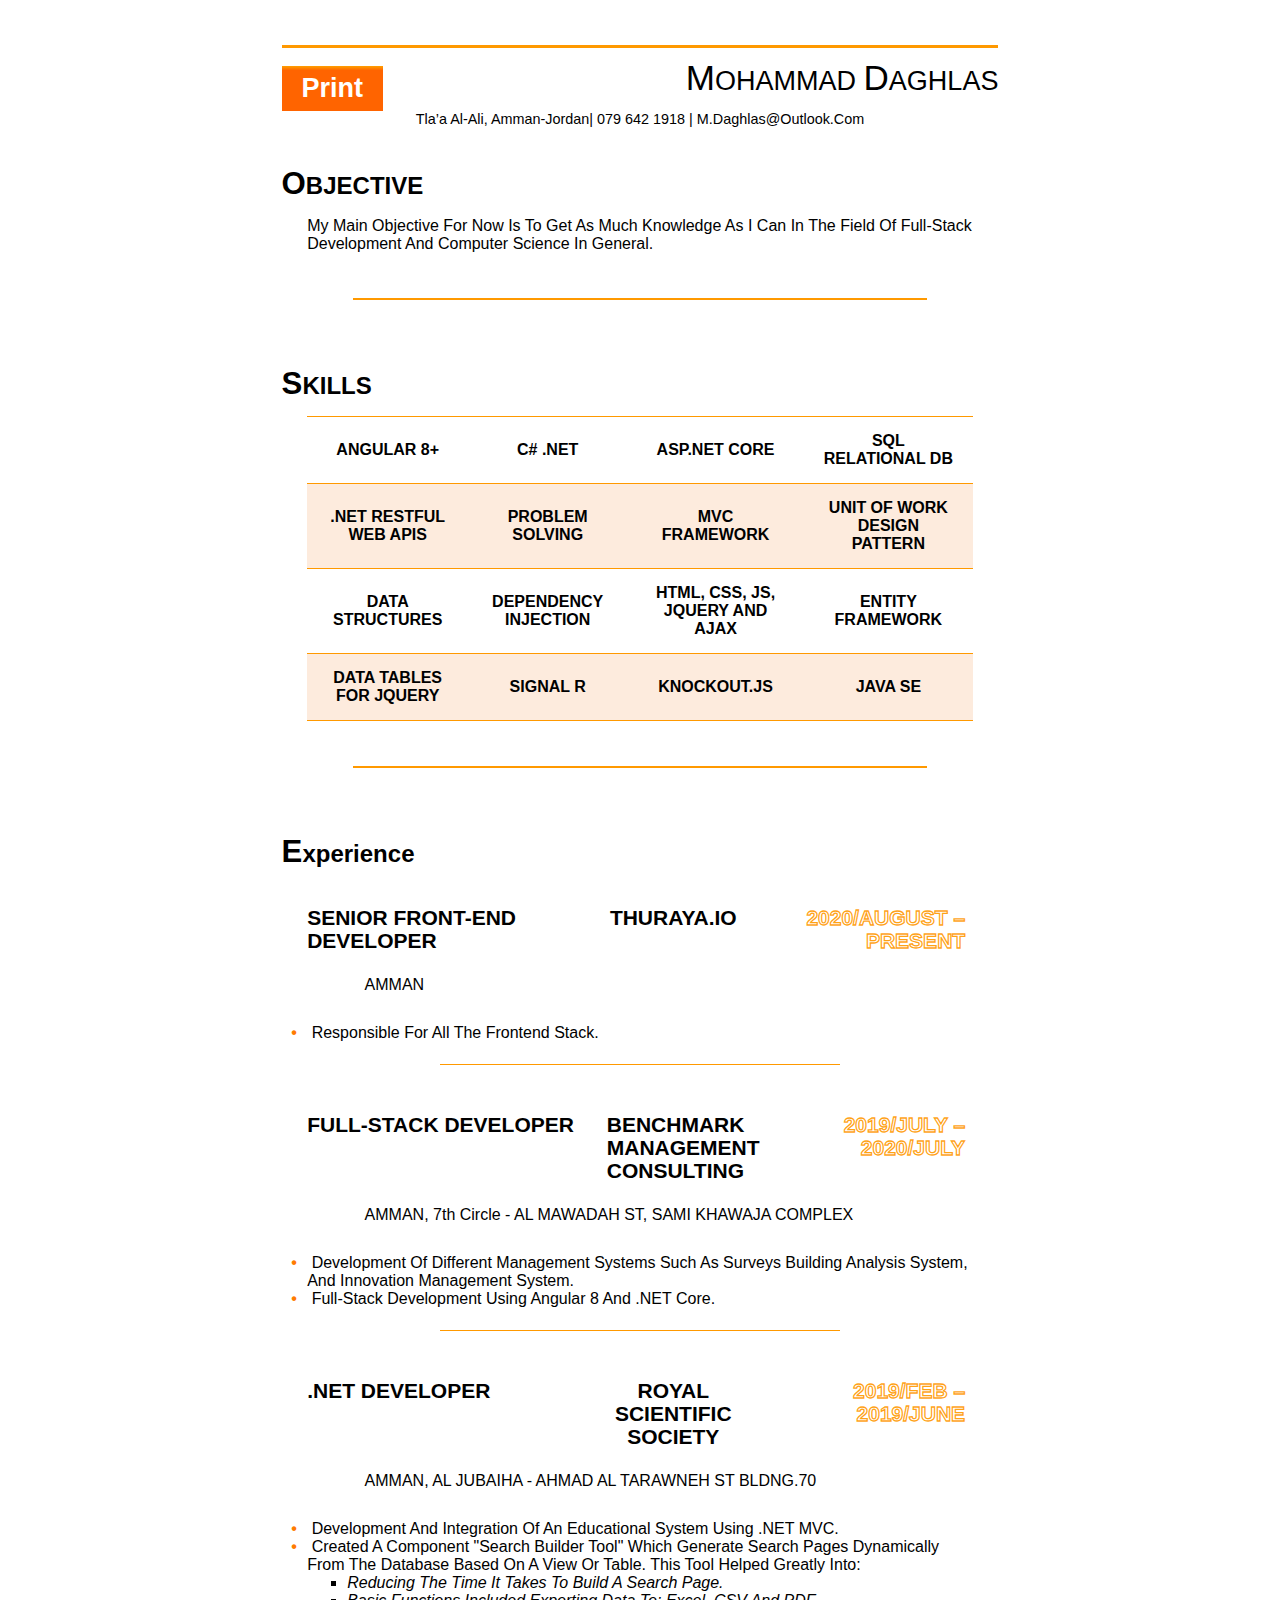
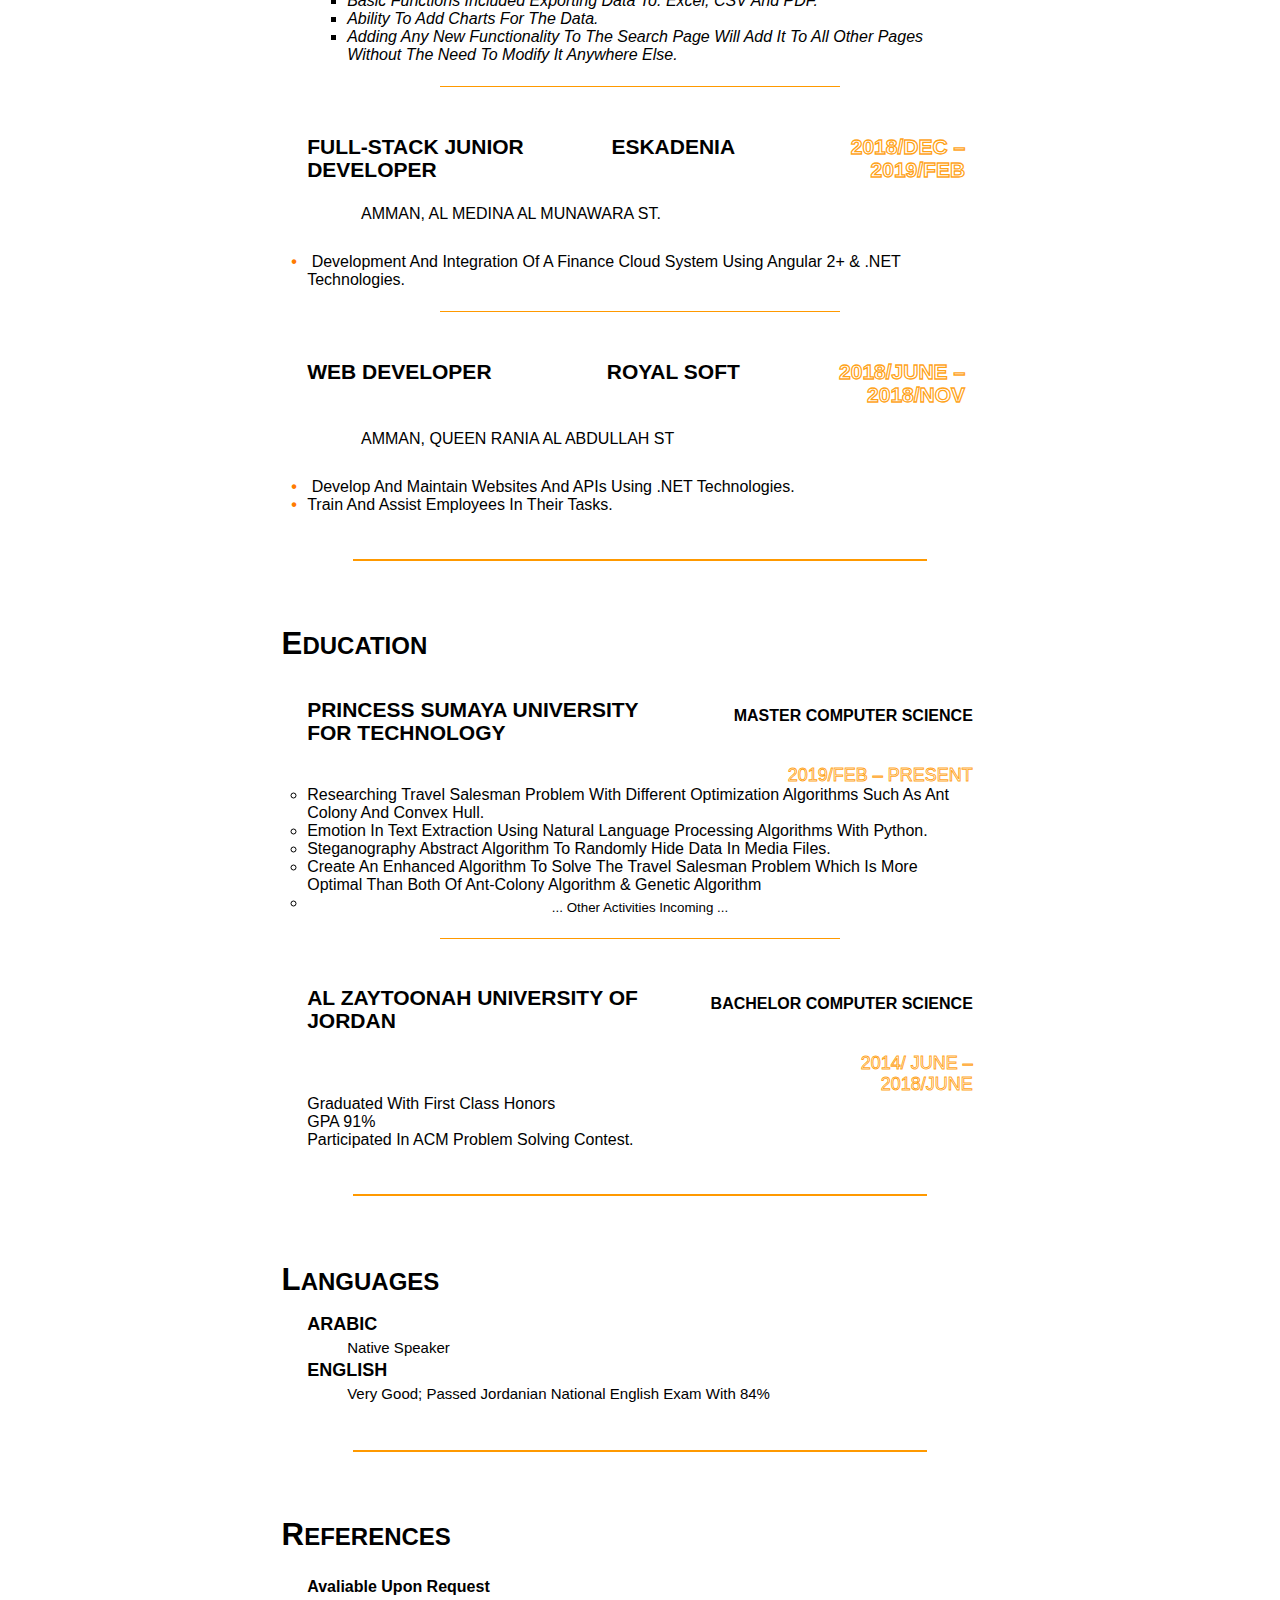
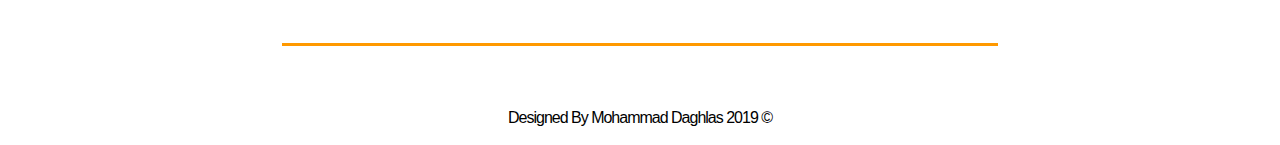
==== commit 56ec9c75: "." ====
--- a/index.html
+++ b/index.html
@@ -117,7 +117,7 @@
             </h5>
             <ul class="duties">
               <li class="duty">
-                .
+                Responsible for all the frontend stack.
               </li>
             </ul>
           </li>
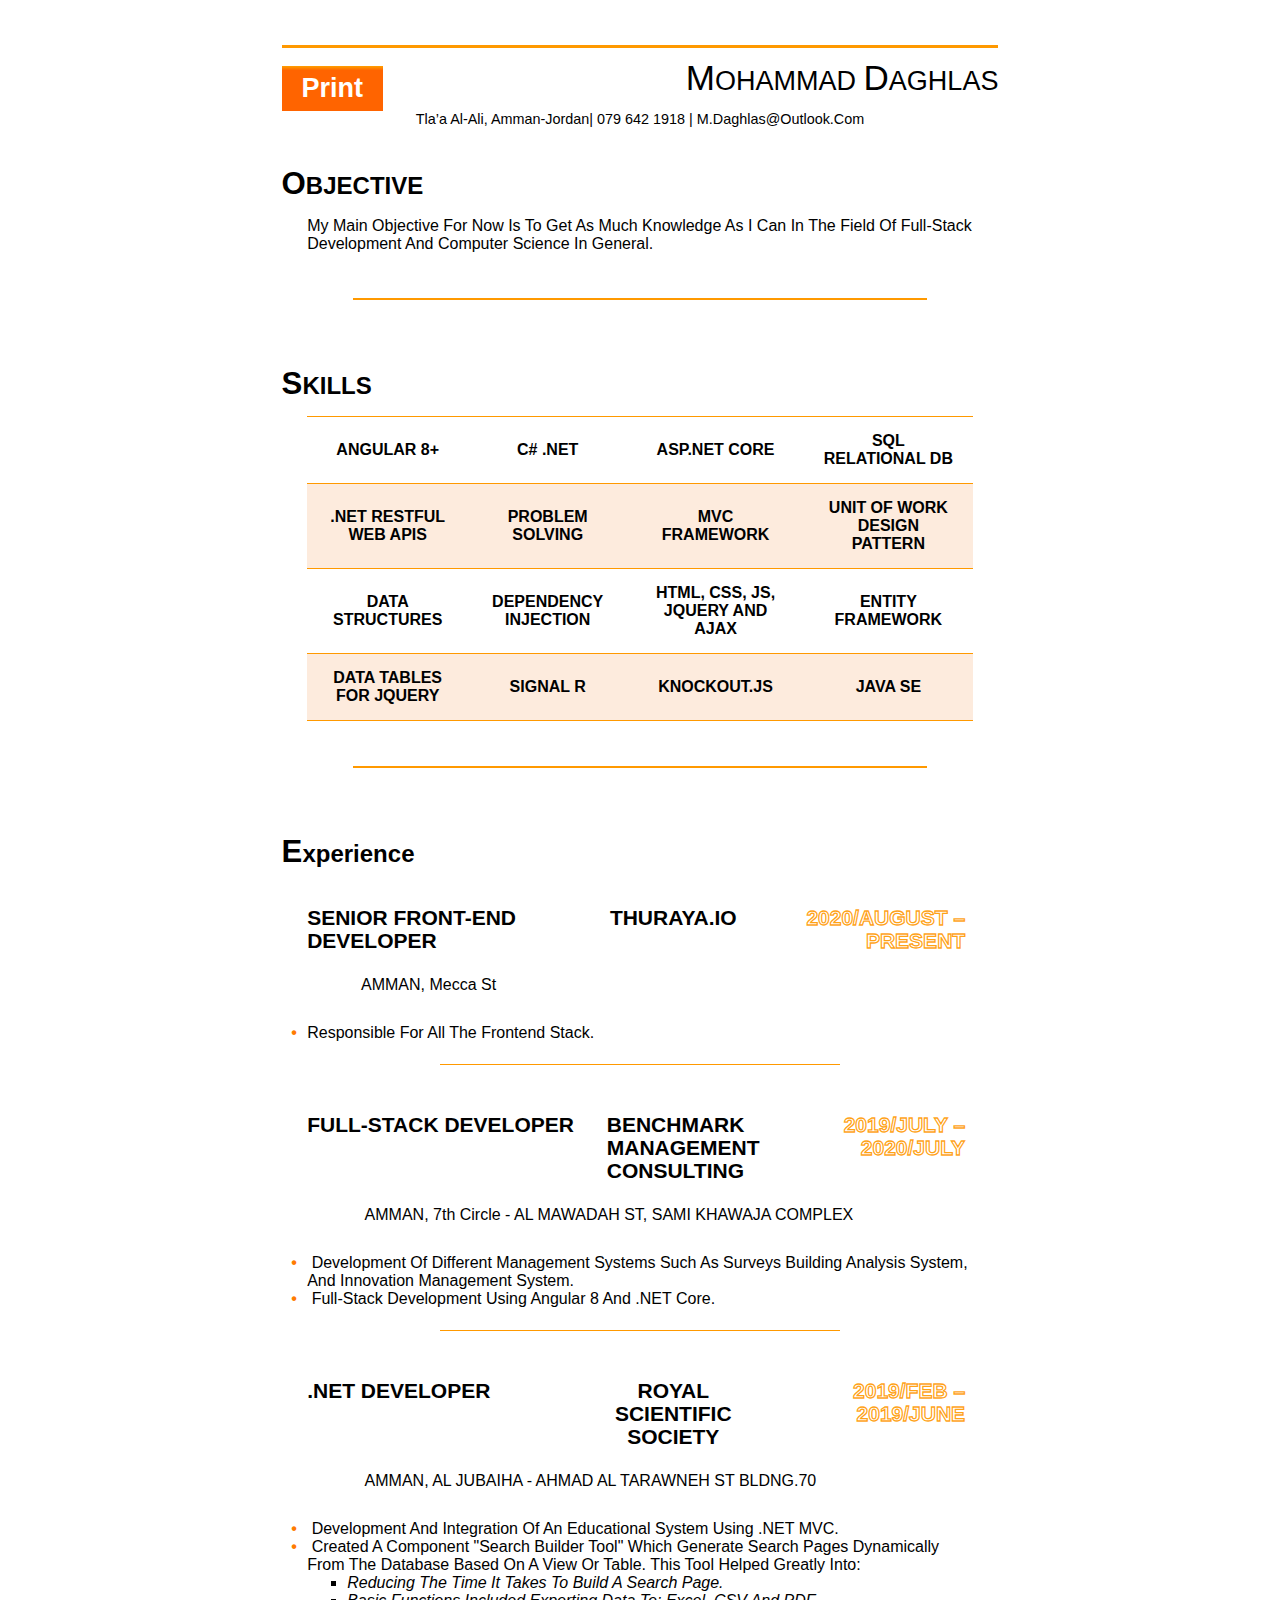
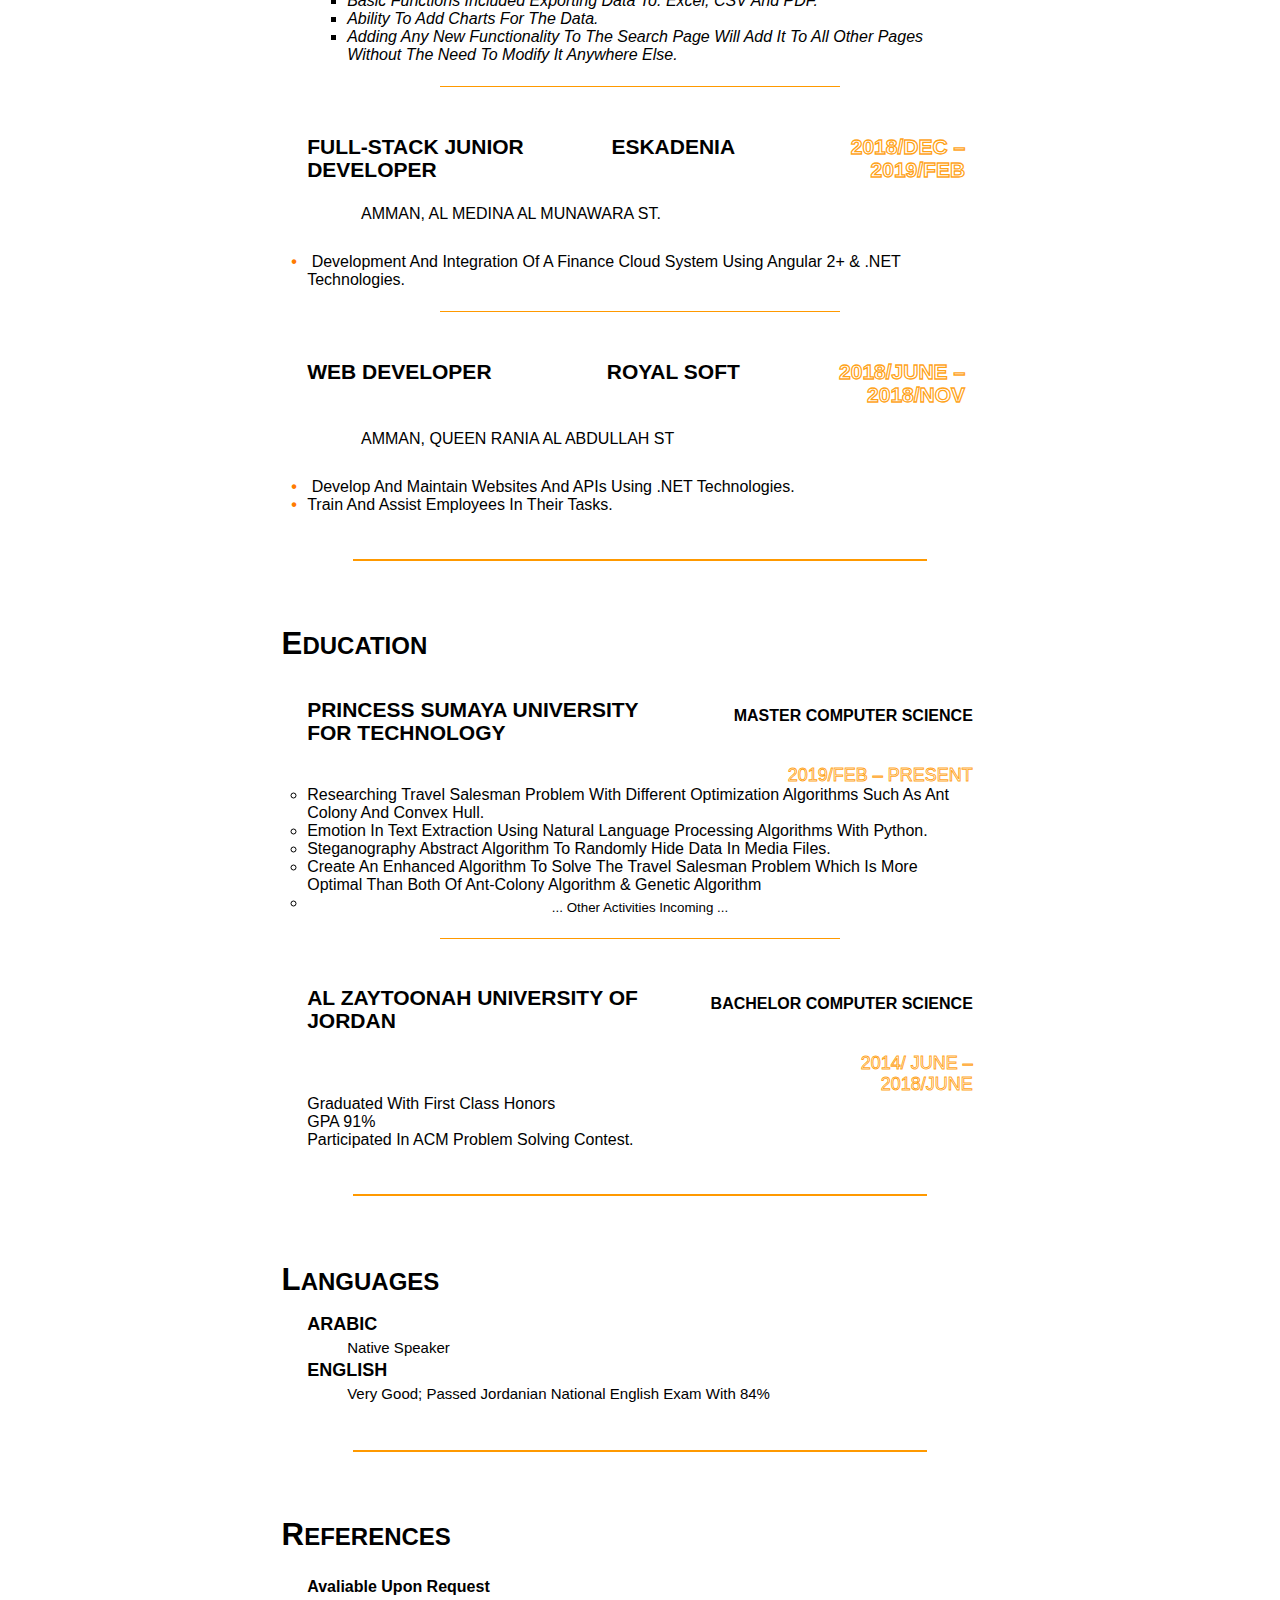
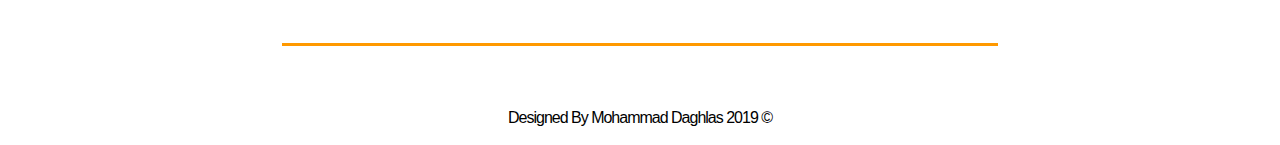
==== commit d965ffa7: "add links for companies" ====
--- a/index.html
+++ b/index.html
@@ -19,7 +19,7 @@
     />
   </head>
 
-  <body style="min-width: 250px;">
+  <body style="min-width: 250px">
     <div class="container">
       <div class="header">
         <div class="full-line"></div>
@@ -36,14 +36,14 @@
             Tla’a al-Ali, Amman-Jordan|
             <a
               href="tel:+962796421918"
-              style="text-decoration: none; color: black;"
+              style="text-decoration: none; color: black"
             >
               079 642 1918
             </a>
             |
             <a
               href="mailto:m.daghlas@outlook.com"
-              style="text-decoration: none; color: black;"
+              style="text-decoration: none; color: black"
               >M.daghlas@outlook.com</a
             >
           </div>
@@ -109,16 +109,14 @@
           <li class="job">
             <div class="job-header">
               <h3 class="title">SENIOR FRONT-END DEVELOPER</h3>
-              <h3 class="company">THURAYA.IO</h3>
+              <h3 class="company" onclick="window.open('https://thuraya.io/')">
+                THURAYA.IO
+              </h3>
               <h3 class="date-period">2020/AUGUST – PRESENT</h3>
             </div>
-            <h5 class="address">
-              AMMAN
-            </h5>
-            <ul class="duties">
-              <li class="duty">
-                Responsible for all the frontend stack.
-              </li>
+            <h5 class="address">AMMAN, Mecca st</h5>
+            <ul class="duties">
+              <li class="duty">Responsible for all the frontend stack.</li>
             </ul>
           </li>
           <div class="half-line"></div>
@@ -126,7 +124,12 @@
           <li class="job">
             <div class="job-header">
               <h3 class="title">FULL-STACK DEVELOPER</h3>
-              <h3 class="company">BENCHMARK MANAGEMENT CONSULTING</h3>
+              <h3
+                class="company"
+                onclick="window.open('http://www.benchmarkmit.com/')"
+              >
+                BENCHMARK MANAGEMENT CONSULTING
+              </h3>
               <h3 class="date-period">2019/JULY – 2020/JULY</h3>
             </div>
             <h5 class="address">
@@ -146,7 +149,9 @@
           <li class="job">
             <div class="job-header">
               <h3 class="title">.NET DEVELOPER</h3>
-              <h3 class="company">ROYAL SCIENTIFIC SOCIETY</h3>
+              <h3 class="company" onclick="window.open('https://www.rss.jo/')">
+                ROYAL SCIENTIFIC SOCIETY
+              </h3>
               <h3 class="date-period">2019/FEB – 2019/JUNE</h3>
             </div>
             <h5 class="address">
@@ -169,9 +174,7 @@
                     font-style: italic;
                   "
                 >
-                  <li>
-                    Reducing the Time it takes to build a Search Page.
-                  </li>
+                  <li>Reducing the Time it takes to build a Search Page.</li>
 
                   <li>
                     Basic Functions included Exporting data to: Excel, CSV and
@@ -192,7 +195,12 @@
           <li class="job">
             <div class="job-header">
               <h3 class="title">FULL-STACK JUNIOR DEVELOPER</h3>
-              <h3 class="company">ESKADENIA</h3>
+              <h3
+                class="company"
+                onclick="window.open('https://www.eskadenia.com/')"
+              >
+                ESKADENIA
+              </h3>
               <h3 class="date-period">2018/DEC – 2019/FEB</h3>
             </div>
             <h5 class="address">AMMAN, AL MEDINA AL MUNAWARA ST.</h5>
@@ -208,7 +216,12 @@
           <li class="job">
             <div class="job-header">
               <h3 class="title">WEB DEVELOPER</h3>
-              <h3 class="company">ROYAL SOFT</h3>
+              <h3
+                class="company"
+                onclick="window.open('https://www.facebook.com/Royalsoftjo/')"
+              >
+                ROYAL SOFT
+              </h3>
               <h3 class="date-period">2018/JUNE – 2018/NOV</h3>
             </div>
             <h5 class="address">AMMAN, QUEEN RANIA AL ABDULLAH ST</h5>
@@ -236,7 +249,7 @@
               <h5 class="right">MASTER COMPUTER SCIENCE</h5>
             </div>
             <div class="date-period">2019/FEB – PRESENT</div>
-            <ul style="list-style: circle;">
+            <ul style="list-style: circle">
               <li>
                 Researching Travel Salesman Problem With Different Optimization
                 Algorithms such as Ant Colony and Convex Hull.
@@ -255,7 +268,7 @@
                 & Genetic Algorithm
               </li>
               <!-- Add image processing & AI projects -->
-              <li style="text-align: center;">
+              <li style="text-align: center">
                 <sub>... Other Activities Incoming ...</sub>
               </li>
             </ul>
--- a/custom.css
+++ b/custom.css
@@ -1,412 +1,427 @@
-@media(min-width:1201px) {
-    .container {
-        padding-left: 22vw;
-        padding-right: 22vw;
-    }
-}
-
-@media(min-width:721px) and ( max-width:1200px) {
-    .container {
-        padding-left: 15vw;
-        padding-right: 15vw;
-    }
-}
-
-@media(max-width: 720px) {
-    .container {
-        padding-left: 5vw;
-        padding-right: 5vw;
-    }
+@media (min-width: 1201px) {
+  .container {
+    padding-left: 22vw;
+    padding-right: 22vw;
+  }
+}
+
+@media (min-width: 721px) and (max-width: 1200px) {
+  .container {
+    padding-left: 15vw;
+    padding-right: 15vw;
+  }
+}
+
+@media (max-width: 720px) {
+  .container {
+    padding-left: 5vw;
+    padding-right: 5vw;
+  }
 }
 
 .full-line {
-    margin-top: 5vh;
-    height: 3px;
-    width: 100%;
-    background-image: linear-gradient(to bottom, #f90, #f90);
+  margin-top: 5vh;
+  height: 3px;
+  width: 100%;
+  background-image: linear-gradient(to bottom, #f90, #f90);
 }
 
 .half-line {
-    margin-top: 2.5vh;
-    margin-bottom: 2.5vh;
-    margin: 2.5vh 20%;
-    height: 1px;
-    width: 60%;
-    background-image: linear-gradient(to bottom, #f90, #f90);
-    display: inline-block;
+  margin-top: 2.5vh;
+  margin-bottom: 2.5vh;
+  margin: 2.5vh 20%;
+  height: 1px;
+  width: 60%;
+  background-image: linear-gradient(to bottom, #f90, #f90);
+  display: inline-block;
 }
 
 .separator-line {
-    margin-top: 2.5vh;
-    margin-bottom: 2.5vh;
-    margin-right: 10%;
-    margin-left: 10%;
-    height: 2px;
-    width: 80%;
-    background-image: linear-gradient(to bottom, #f90, #f90);
-    display: inline-block;
+  margin-top: 2.5vh;
+  margin-bottom: 2.5vh;
+  margin-right: 10%;
+  margin-left: 10%;
+  height: 2px;
+  width: 80%;
+  background-image: linear-gradient(to bottom, #f90, #f90);
+  display: inline-block;
 }
 
 .first-letter {
-    font-size: 130%;
-    padding-right: 0px;
-    margin-right: 0px;
-    font-weight: bolder
+  font-size: 130%;
+  padding-right: 0px;
+  margin-right: 0px;
+  font-weight: bolder;
 }
 
 .container {
-    animation: drop-container 2s;
+  animation: drop-container 2s;
 }
 
 @keyframes drop-container {
-    0% {
-        margin-top: 100vh;
-    }
-    100% {
-        margin-top: 0vh;
-    }
+  0% {
+    margin-top: 100vh;
+  }
+  100% {
+    margin-top: 0vh;
+  }
 }
 
 .print-btn {
-    padding: 7px 20px;
-    font-size: 27px;
-    float: left;
-    font-weight: bolder;
-    border: 0;
-    background-image: linear-gradient(to bottom, rgb(255, 160, 0), rgb(255, 100, 0) 10%);
-    color: white;
-    cursor: pointer;
+  padding: 7px 20px;
+  font-size: 27px;
+  float: left;
+  font-weight: bolder;
+  border: 0;
+  background-image: linear-gradient(
+    to bottom,
+    rgb(255, 160, 0),
+    rgb(255, 100, 0) 10%
+  );
+  color: white;
+  cursor: pointer;
 }
 
 .print-btn:hover {
-    animation: highlight-color .1s forwards;
-    /* background-image: linear-gradient(to bottom, rgb(255, 160, 0), rgb(255, 100, 0) 130%); */
+  animation: highlight-color 0.1s forwards;
+  /* background-image: linear-gradient(to bottom, rgb(255, 160, 0), rgb(255, 100, 0) 130%); */
 }
 
 @keyframes highlight-color {
-    0% {
-        background-image: linear-gradient(to bottom, rgb(255, 160, 0), rgb(255, 100, 0) 10%);
-    }
-    100% {
-        background-image: linear-gradient(to bottom, rgb(255, 160, 0), rgb(255, 100, 0) 100%);
-    }
+  0% {
+    background-image: linear-gradient(
+      to bottom,
+      rgb(255, 160, 0),
+      rgb(255, 100, 0) 10%
+    );
+  }
+  100% {
+    background-image: linear-gradient(
+      to bottom,
+      rgb(255, 160, 0),
+      rgb(255, 100, 0) 100%
+    );
+  }
 }
 
 @media print {
-    .no-print {
-        display: none;
-    }
+  .no-print {
+    display: none;
+  }
 }
 
 .name {
-    font-weight: lighter;
-    width: 100%;
-    direction: rtl;
-    animation: slide-in-right 2s;
+  font-weight: lighter;
+  width: 100%;
+  direction: rtl;
+  animation: slide-in-right 2s;
 }
 
 .personal-info {
-    animation: slide-in-right 2s;
+  animation: slide-in-right 2s;
 }
 
 @keyframes slide-in-right {
-    0% {
-        opacity: 0;
-        margin-left: -100vw;
-    }
-    25% {
-        opacity: 0;
-        margin-left: -100vw;
-    }
-    100% {
-        opacity: 1;
-        margin-left: 0vw;
-    }
+  0% {
+    opacity: 0;
+    margin-left: -100vw;
+  }
+  25% {
+    opacity: 0;
+    margin-left: -100vw;
+  }
+  100% {
+    opacity: 1;
+    margin-left: 0vw;
+  }
 }
 
 .contact {
-    font-size: 90%;
-    text-align: center
-}
-
-.container>div {
-    margin-top: 5vh;
+  font-size: 90%;
+  text-align: center;
+}
+
+.container > div {
+  margin-top: 5vh;
 }
 
 .skills-table {
-    /* background-color: #f90; */
-    font-weight: 900;
-    text-align: center;
-    border-collapse: collapse;
-}
-
-@media (min-width:620px) {
-    .skills-table>tbody>tr td {
-        padding: 15px;
-        text-transform: uppercase
-    }
-}
-
-@media (max-width:619px) {
-    .skills-table>tbody>tr td {
-        padding: 0px;
-        text-transform: uppercase
-    }
-}
-
-@media(max-width:420px) {
-    .skills-table>tbody>tr td {
-        font-size: 12px;
-    }
-}
-
-.skills-table>tbody>tr {
-    border-top: 1px solid #f90;
-    border-bottom: 1px solid #f90
-}
-
-.skills-table>tbody tr:nth-child(even) {
-    background-color: rgb(253, 235, 221)
-}
-
-.skills-table>tbody tr:nth-child(odd) {
-    background-color: #fff
-}
-
+  /* background-color: #f90; */
+  font-weight: 900;
+  text-align: center;
+  border-collapse: collapse;
+}
+
+@media (min-width: 620px) {
+  .skills-table > tbody > tr td {
+    padding: 15px;
+    text-transform: uppercase;
+  }
+}
+
+@media (max-width: 619px) {
+  .skills-table > tbody > tr td {
+    padding: 0px;
+    text-transform: uppercase;
+  }
+}
+
+@media (max-width: 420px) {
+  .skills-table > tbody > tr td {
+    font-size: 12px;
+  }
+}
+
+.skills-table > tbody > tr {
+  border-top: 1px solid #f90;
+  border-bottom: 1px solid #f90;
+}
+
+.skills-table > tbody tr:nth-child(even) {
+  background-color: rgb(253, 235, 221);
+}
+
+.skills-table > tbody tr:nth-child(odd) {
+  background-color: #fff;
+}
 
 /* .job {} */
 
 .job-header:after {
-    display: table;
-    clear: both;
-}
-
-.job-header>.title {
+  display: table;
+  clear: both;
+}
+
+.job-header > .title {
+  text-align: left;
+  width: 45%;
+  float: left;
+}
+
+.job-header > .company {
+  text-align: center;
+  width: 20%;
+  float: left;
+  cursor: pointer;
+}
+
+.job-header > .company:hover {
+  animation: bounce-up 0.7s infinite;
+}
+
+.job-header > .date-period {
+  padding-left: 2vw;
+  text-align: right;
+  width: 30%;
+  color: rgba(255, 153, 0, 0.911);
+  float: left;
+  -webkit-text-fill-color: white;
+  /* Will override color (regardless of order) */
+  -webkit-text-stroke-width: 0.06em;
+  -webkit-text-stroke-color: rgba(255, 153, 0, 0.911);
+}
+
+@media (max-width: 500px) {
+  .job-header > .title {
     text-align: left;
     width: 45%;
     float: left;
-}
-
-.job-header>.company {
+    margin-right: 10px;
+  }
+  .job-header > .company {
     text-align: center;
-    width: 20%;
-    float: left;
-}
-
-.job-header>.date-period {
-    padding-left: 2vw;
-    text-align: right;
-    width: 30%;
-    color: rgba(255, 153, 0, 0.911);
-    float: left;
-    -webkit-text-fill-color: white;
-    /* Will override color (regardless of order) */
-    -webkit-text-stroke-width: 0.06em;
-    -webkit-text-stroke-color: rgba(255, 153, 0, 0.911);
-}
-
-@media(max-width:500px) {
-    .job-header>.title {
-        text-align: left;
-        width: 45%;
-        float: left;
-        margin-right: 10px;
-    }
-    .job-header>.company {
-        text-align: center;
-        width: 40%;
-    }
-    .job-header>.date-period {
-        clear: both;
-        float: right;
-    }
-}
-
-.job>.address {
+    width: 40%;
+  }
+  .job-header > .date-period {
     clear: both;
-    padding-top: 0px;
-    padding-left: 3vw;
-    margin-top: 0px;
-    font-weight: lighter;
-}
-
-.job>.address:before {
-    font-family: "Font Awesome 5 Free";
-    content: "\f3c5";
-    display: inline-block;
-    padding-right: 3px;
-    vertical-align: middle;
-    font-weight: 900;
+    float: right;
+  }
+}
+
+.job > .address {
+  clear: both;
+  padding-top: 0px;
+  padding-left: 3vw;
+  margin-top: 0px;
+  font-weight: lighter;
+}
+
+.job > .address:before {
+  font-family: "Font Awesome 5 Free";
+  content: "\f3c5";
+  display: inline-block;
+  padding-right: 3px;
+  vertical-align: middle;
+  font-weight: 900;
 }
 
 .duties {
-    list-style: none;
-}
-
+  list-style: none;
+}
 
 .duty:before {
-    content: "\2022";
-    color: rgb(255, 123, 0);
-    font-weight: bold;
-    display: inline-block;
-    width: 1em;
-    margin-left: -1em;
+  content: "\2022";
+  color: rgb(255, 123, 0);
+  font-weight: bold;
+  display: inline-block;
+  width: 1em;
+  margin-left: -1em;
 }
 
 .row:after {
-    content: "";
-    display: table;
-    clear: both;
+  content: "";
+  display: table;
+  clear: both;
 }
 
 .left {
-    width: 50%;
-    float: left;
+  width: 50%;
+  float: left;
 }
 
 .right {
-    width: 40%;
-    float: right;
-    text-align: right
+  width: 40%;
+  float: right;
+  text-align: right;
 }
 
 .education {
-    clear: both;
-}
-
-.education>ul>li>.date-period {
-    padding-left: 2vw;
-    text-align: right;
-    width: 30%;
-    color: rgba(255, 153, 0, 0.911);
-    float: right;
-    -webkit-text-fill-color: white;
-    /* Will override color (regardless of order) */
-    -webkit-text-stroke-width: 0.05em;
-    -webkit-text-stroke-color: rgba(255, 153, 0, 0.911);
+  clear: both;
+}
+
+.education > ul > li > .date-period {
+  padding-left: 2vw;
+  text-align: right;
+  width: 30%;
+  color: rgba(255, 153, 0, 0.911);
+  float: right;
+  -webkit-text-fill-color: white;
+  /* Will override color (regardless of order) */
+  -webkit-text-stroke-width: 0.05em;
+  -webkit-text-stroke-color: rgba(255, 153, 0, 0.911);
 }
 
 .content-margin {
-    margin-left: 2vw;
-    margin-right: 2vw;
-}
-
-.education>ul>li>.date-period {
-    padding-left: 2vw;
-    text-align: right;
-    width: 30%;
-    color: rgba(255, 153, 0, 0.911);
-    float: right;
-    font-size: 18px;
-    -webkit-text-fill-color: white;
-    /* Will override color (regardless of order) */
-    -webkit-text-stroke-width: 0.05em;
-    -webkit-text-stroke-color: rgba(255, 153, 0, 0.911);
+  margin-left: 2vw;
+  margin-right: 2vw;
+}
+
+.education > ul > li > .date-period {
+  padding-left: 2vw;
+  text-align: right;
+  width: 30%;
+  color: rgba(255, 153, 0, 0.911);
+  float: right;
+  font-size: 18px;
+  -webkit-text-fill-color: white;
+  /* Will override color (regardless of order) */
+  -webkit-text-stroke-width: 0.05em;
+  -webkit-text-stroke-color: rgba(255, 153, 0, 0.911);
 }
 
 .social-media {
-    margin-bottom: 2vh;
-    margin-top: 3vh;
-    text-align: center
-}
-
-.social-media>a {
-    color: rgb(2, 123, 243);
-    font-size: 38px;
-    letter-spacing: 14px;
-    margin-left: 10px;
-    margin-right: 10px;
-    display: inline-block;
-    -webkit-transition: transform .3s ease-out;
-    -moz-transition: transform .3s ease-out;
-    -o-transition: transform .3s ease-out;
-    transition: transform .3s ease-out;
-}
-
-.social-media>a:hover {
-    color: rgb(91, 173, 255);
-    /* transform: translate(0, -5px); */
-    animation: bounce-up .7s infinite;
+  margin-bottom: 2vh;
+  margin-top: 3vh;
+  text-align: center;
+}
+
+.social-media > a {
+  color: rgb(2, 123, 243);
+  font-size: 38px;
+  letter-spacing: 14px;
+  margin-left: 10px;
+  margin-right: 10px;
+  display: inline-block;
+  -webkit-transition: transform 0.3s ease-out;
+  -moz-transition: transform 0.3s ease-out;
+  -o-transition: transform 0.3s ease-out;
+  transition: transform 0.3s ease-out;
+}
+
+.social-media > a:hover {
+  color: rgb(91, 173, 255);
+  /* transform: translate(0, -5px); */
+  animation: bounce-up 0.7s infinite;
 }
 
 @keyframes bounce-up {
-    0%,
-    100% {
-        transform: translate(0, 0px);
-    }
-    50% {
-        transform: translate(0, -5px);
-    }
+  0%,
+  100% {
+    transform: translate(0, 0px);
+  }
+  50% {
+    transform: translate(0, -5px);
+  }
 }
 
 @keyframes bounce-around {
-    0% {
-        transform: translate(0px, 0px);
-    }
-    25% {
-        transform: translate(0px, -5px);
-    }
-    50% {
-        transform: translate(-5px, -5px);
-    }
-    75% {
-        transform: translate(-5px, 0px);
-    }
+  0% {
+    transform: translate(0px, 0px);
+  }
+  25% {
+    transform: translate(0px, -5px);
+  }
+  50% {
+    transform: translate(-5px, -5px);
+  }
+  75% {
+    transform: translate(-5px, 0px);
+  }
 }
 
 i {
-    color: #f90;
-    -webkit-text-fill-color: white;
-    /* Will override color (regardless of order) */
-    -webkit-text-stroke-width: 0.05em;
-    -webkit-text-stroke-color: rgba(255, 153, 0, 0.911);
+  color: #f90;
+  -webkit-text-fill-color: white;
+  /* Will override color (regardless of order) */
+  -webkit-text-stroke-width: 0.05em;
+  -webkit-text-stroke-color: rgba(255, 153, 0, 0.911);
 }
 
 .fas:hover,
 .fab:hover {
-    animation: bigger .7s infinite
-}
-
-table>tbody>tr>td:hover {
-    animation: static-bigger .5s forwards
+  animation: bigger 0.7s infinite;
+}
+
+table > tbody > tr > td:hover {
+  animation: static-bigger 0.5s forwards;
 }
 
 @keyframes static-bigger {
-    0% {
-        font-size: 100%;
-    }
-    100% {
-        font-size: 109%;
-    }
+  0% {
+    font-size: 100%;
+  }
+  100% {
+    font-size: 109%;
+  }
 }
 
 @keyframes bigger {
-    0%,
-    100% {
-        font-size: 100%;
-    }
-    50% {
-        font-size: 112%;
-    }
+  0%,
+  100% {
+    font-size: 100%;
+  }
+  50% {
+    font-size: 112%;
+  }
 }
 
 .credits-parent {
-    display: flex;
-    justify-content: center;
-    align-items: center;
+  display: flex;
+  justify-content: center;
+  align-items: center;
 }
 
 .credits {
-    margin-bottom: 2vh;
-    letter-spacing: -1px;
-    -webkit-transition: all 1s ease;
-    -moz-transition: all 1s ease;
-    -o-transition: all 1s ease;
-    transition: all 1s ease;
-    cursor: pointer;
-    display: inline-block
+  margin-bottom: 2vh;
+  letter-spacing: -1px;
+  -webkit-transition: all 1s ease;
+  -moz-transition: all 1s ease;
+  -o-transition: all 1s ease;
+  transition: all 1s ease;
+  cursor: pointer;
+  display: inline-block;
 }
 
 .credits:hover {
-    letter-spacing: 5px;
-}+  letter-spacing: 5px;
+}
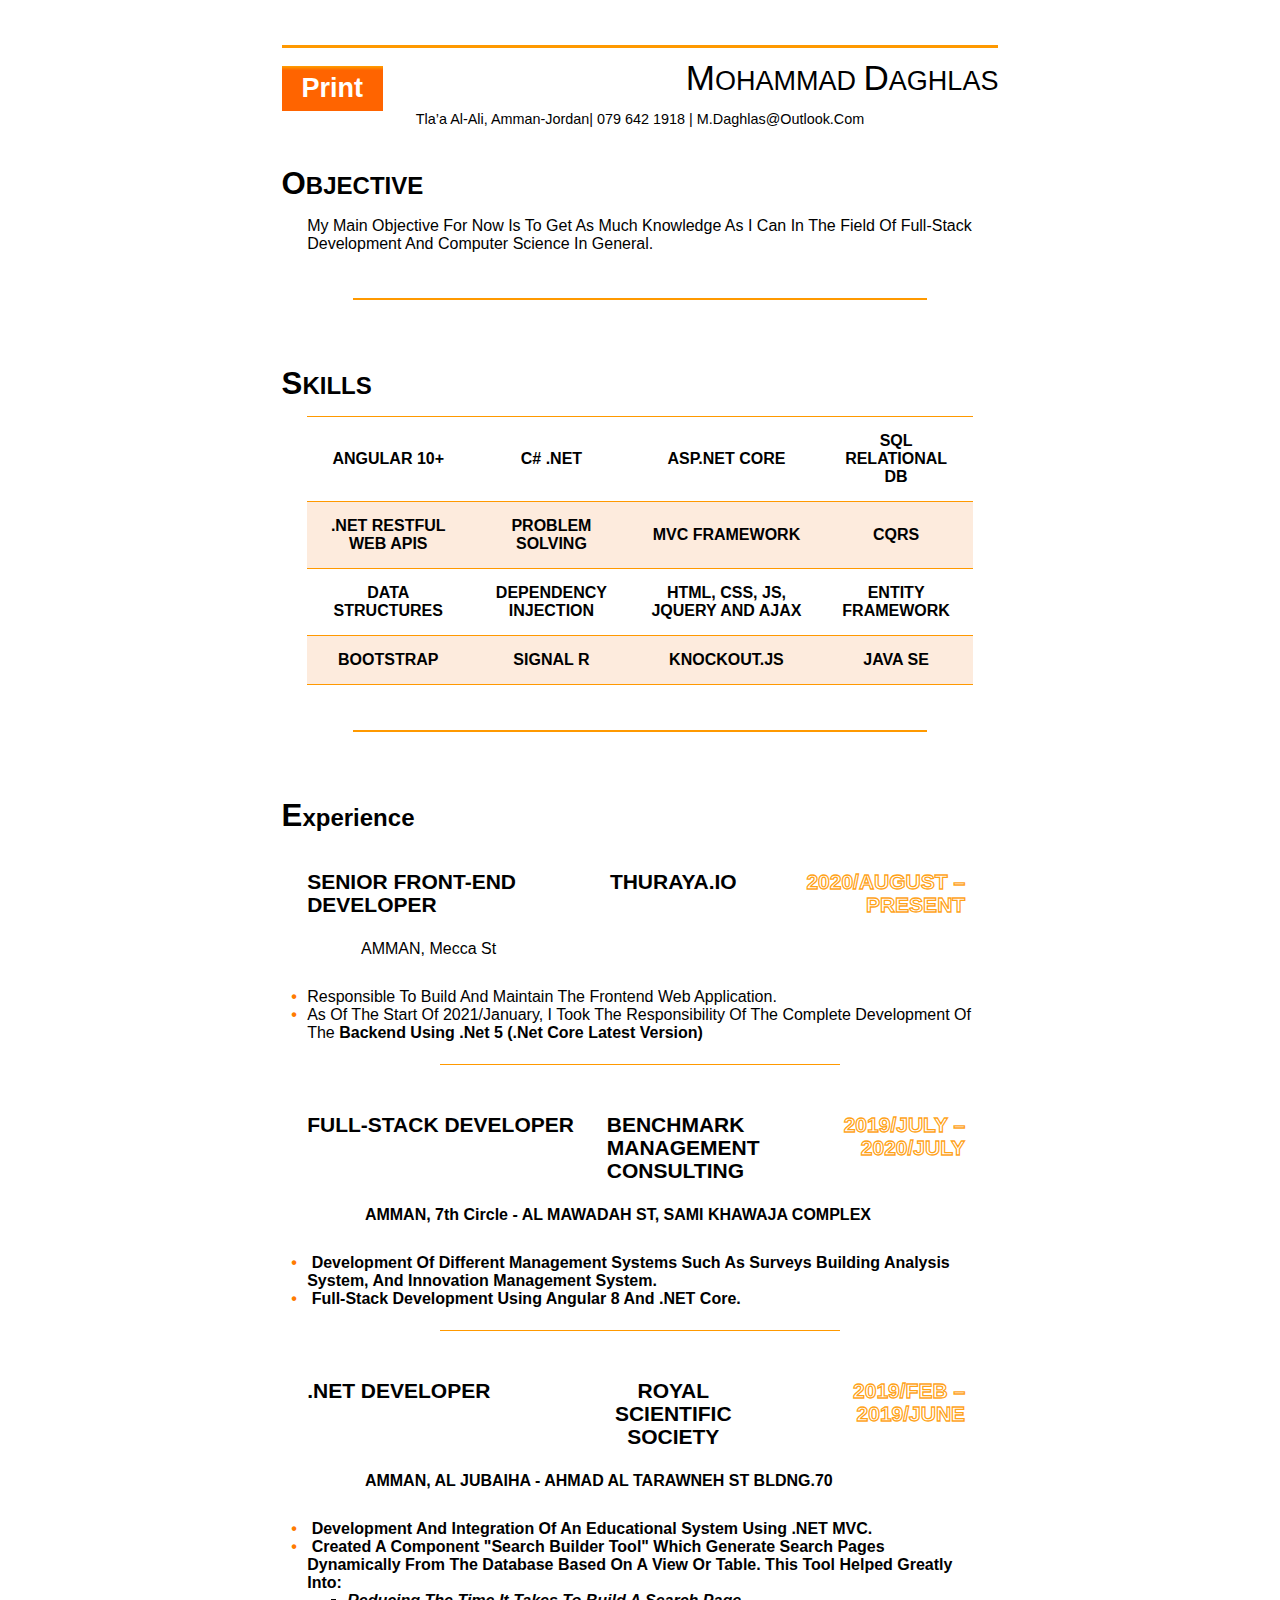
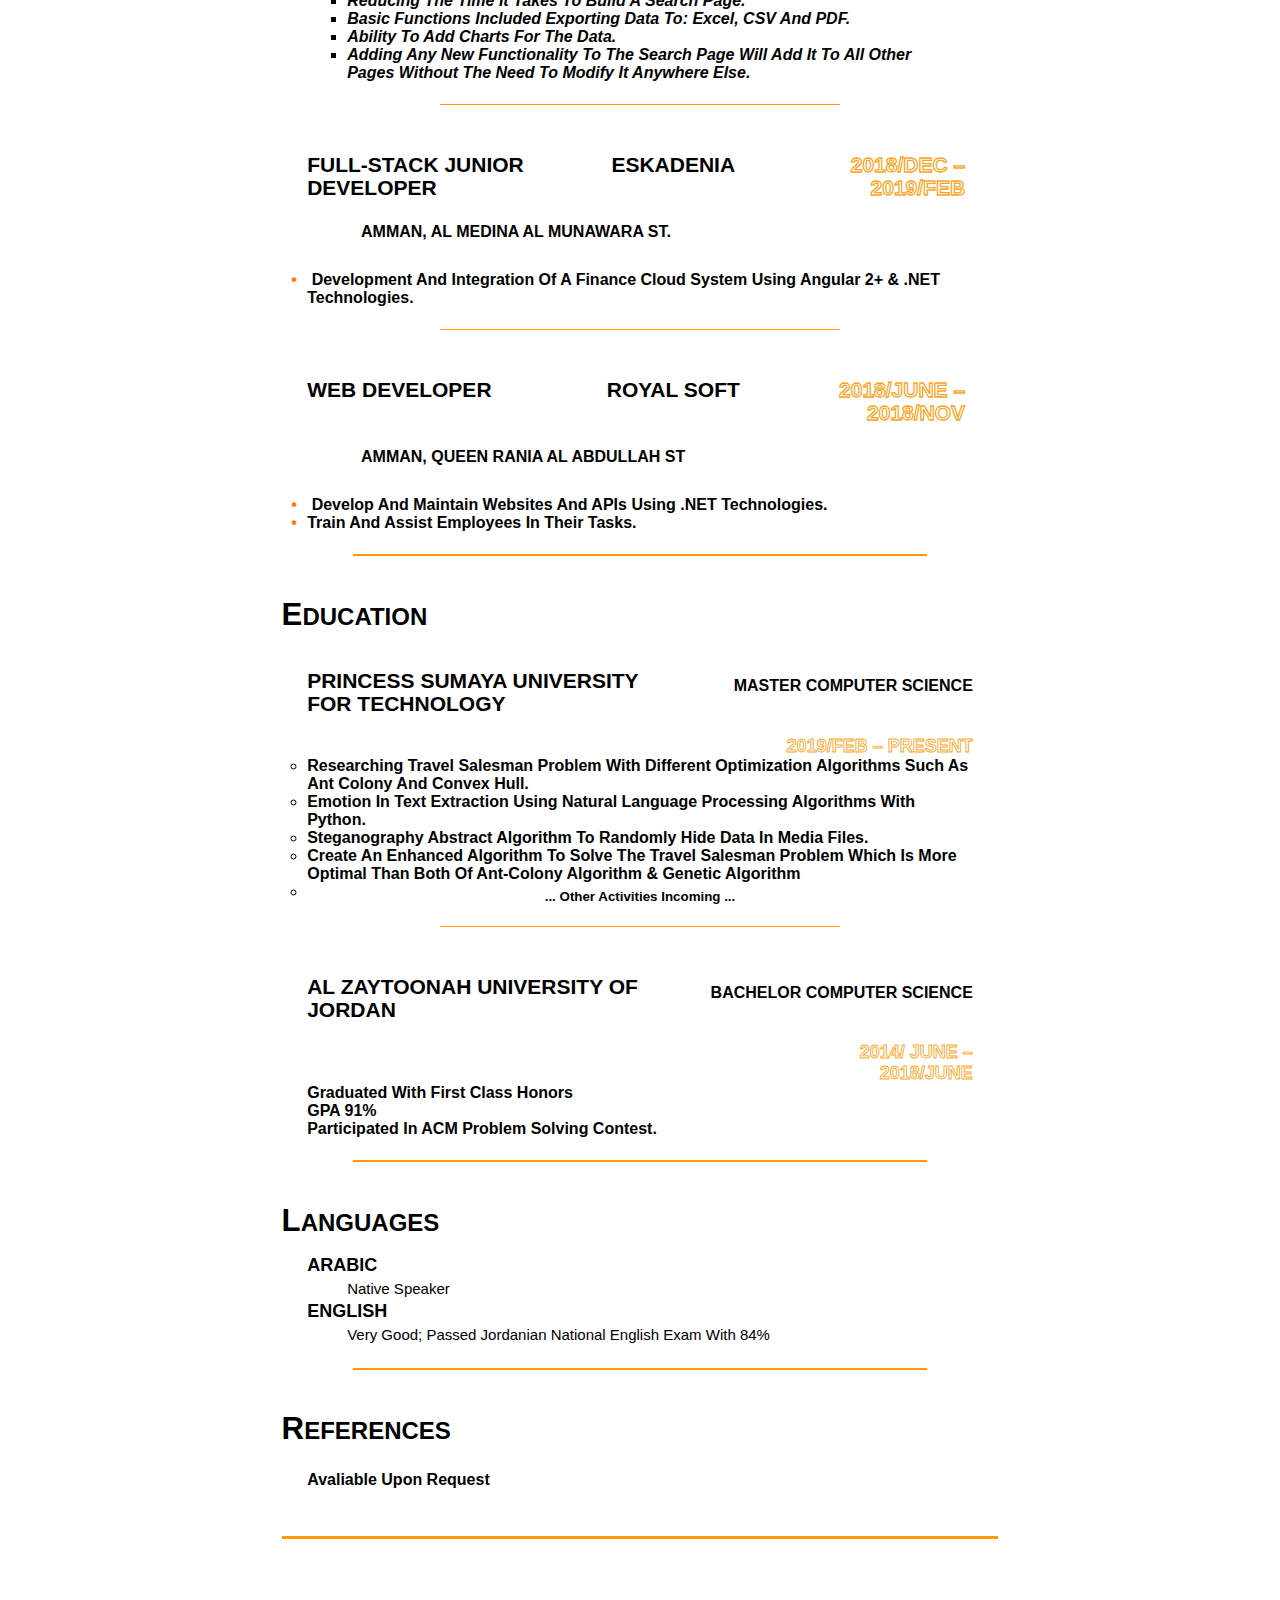
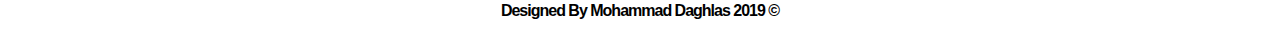
==== commit 7756ffc6: "modify thuraya job description" ====
--- a/index.html
+++ b/index.html
@@ -71,7 +71,7 @@
         <table class="skills-table content-margin">
           <tbody>
             <tr>
-              <td>Angular 8+</td>
+              <td>Angular 10+</td>
               <td>C# .Net</td>
               <td>ASP.Net Core</td>
               <td>SQL Relational DB</td>
@@ -80,7 +80,7 @@
               <td>.Net Restful Web APIs</td>
               <td>Problem Solving</td>
               <td>MVC Framework</td>
-              <td>Unit of Work Design Pattern</td>
+              <td>CQRS</td>
             </tr>
             <tr>
               <td>Data Structures</td>
@@ -89,7 +89,7 @@
               <td>Entity Framework</td>
             </tr>
             <tr>
-              <td>Data tables for jQuery</td>
+              <td>Bootstrap</td>
               <td>Signal R</td>
               <td>Knockout.Js</td>
               <td>JAVA SE</td>
@@ -116,7 +116,8 @@
             </div>
             <h5 class="address">AMMAN, Mecca st</h5>
             <ul class="duties">
-              <li class="duty">Responsible for all the frontend stack.</li>
+              <li class="duty">Responsible to Build and maintain the frontend web application.</li>
+              <li class="duty">As of the start of 2021/January, i took the responsibility of the complete development of the <strong>backend<strong> using .net 5 (.net core latest version)</li>
             </ul>
           </li>
           <div class="half-line"></div>
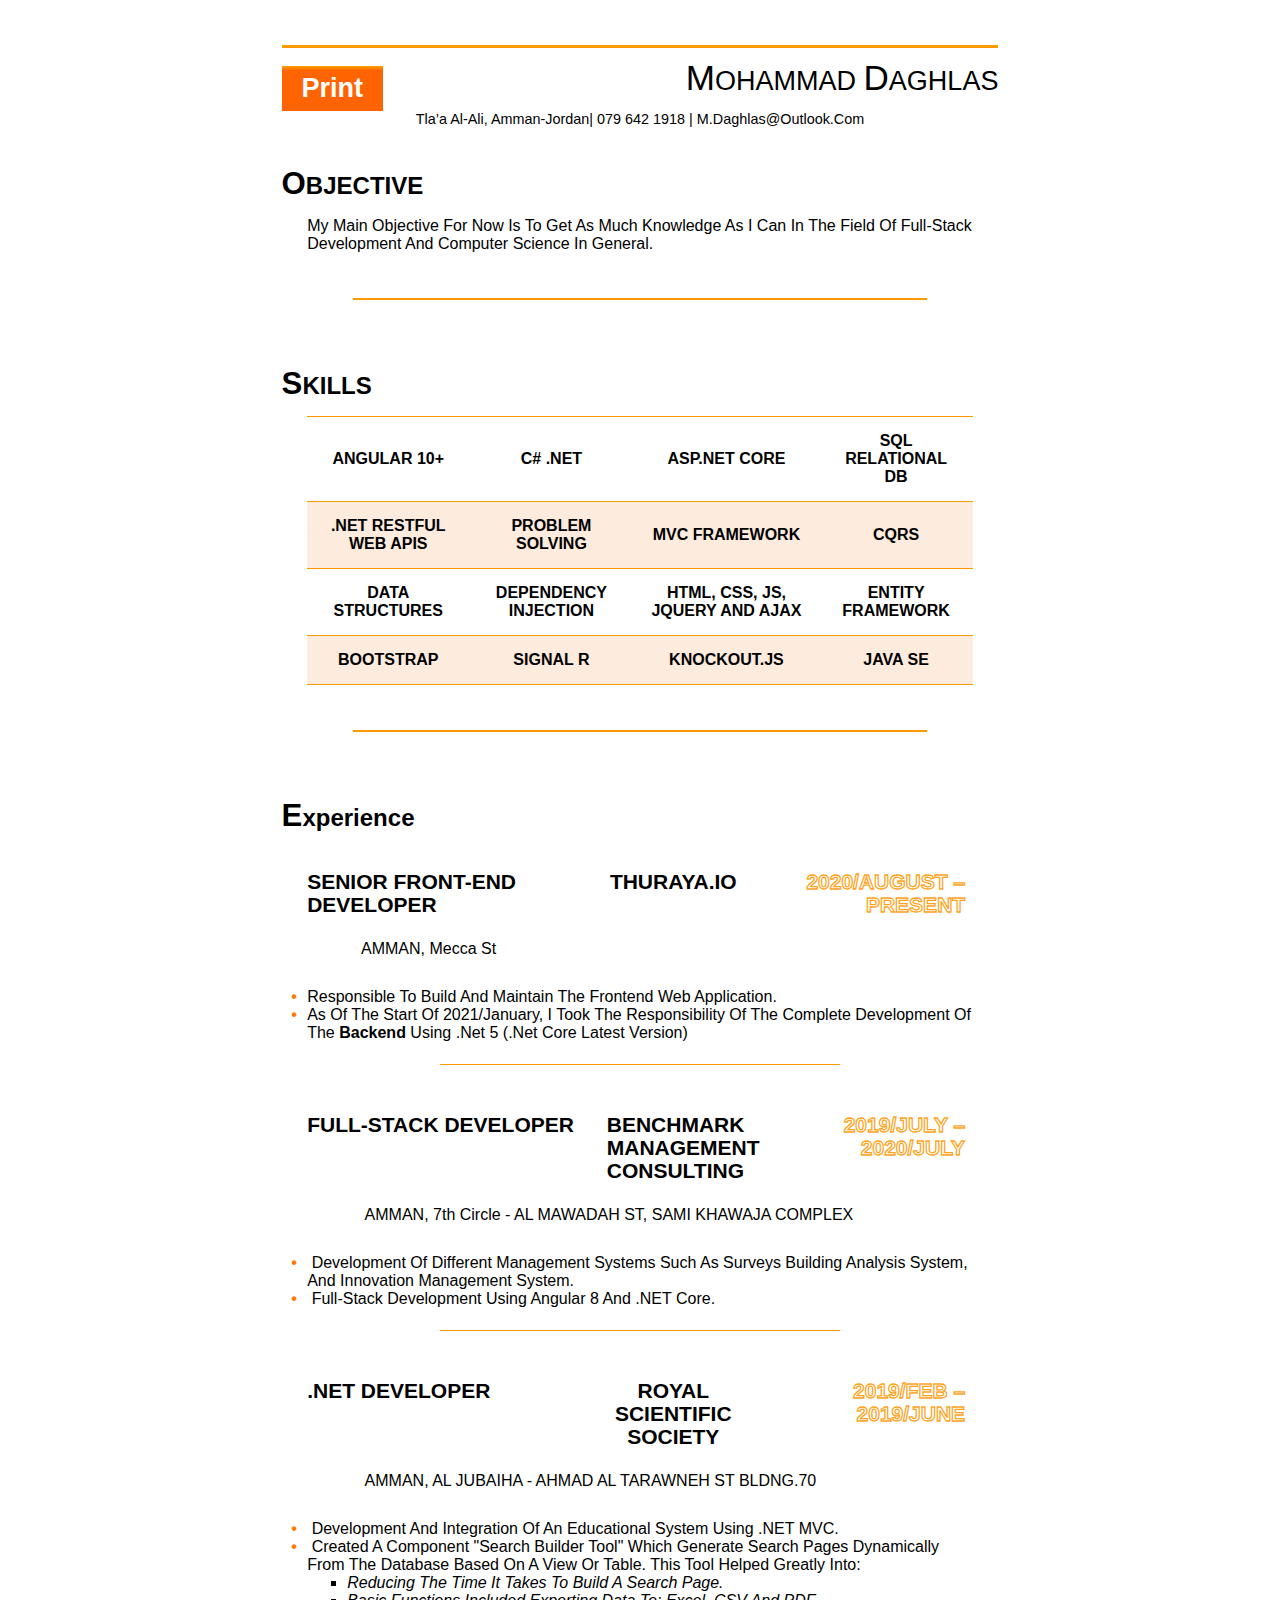
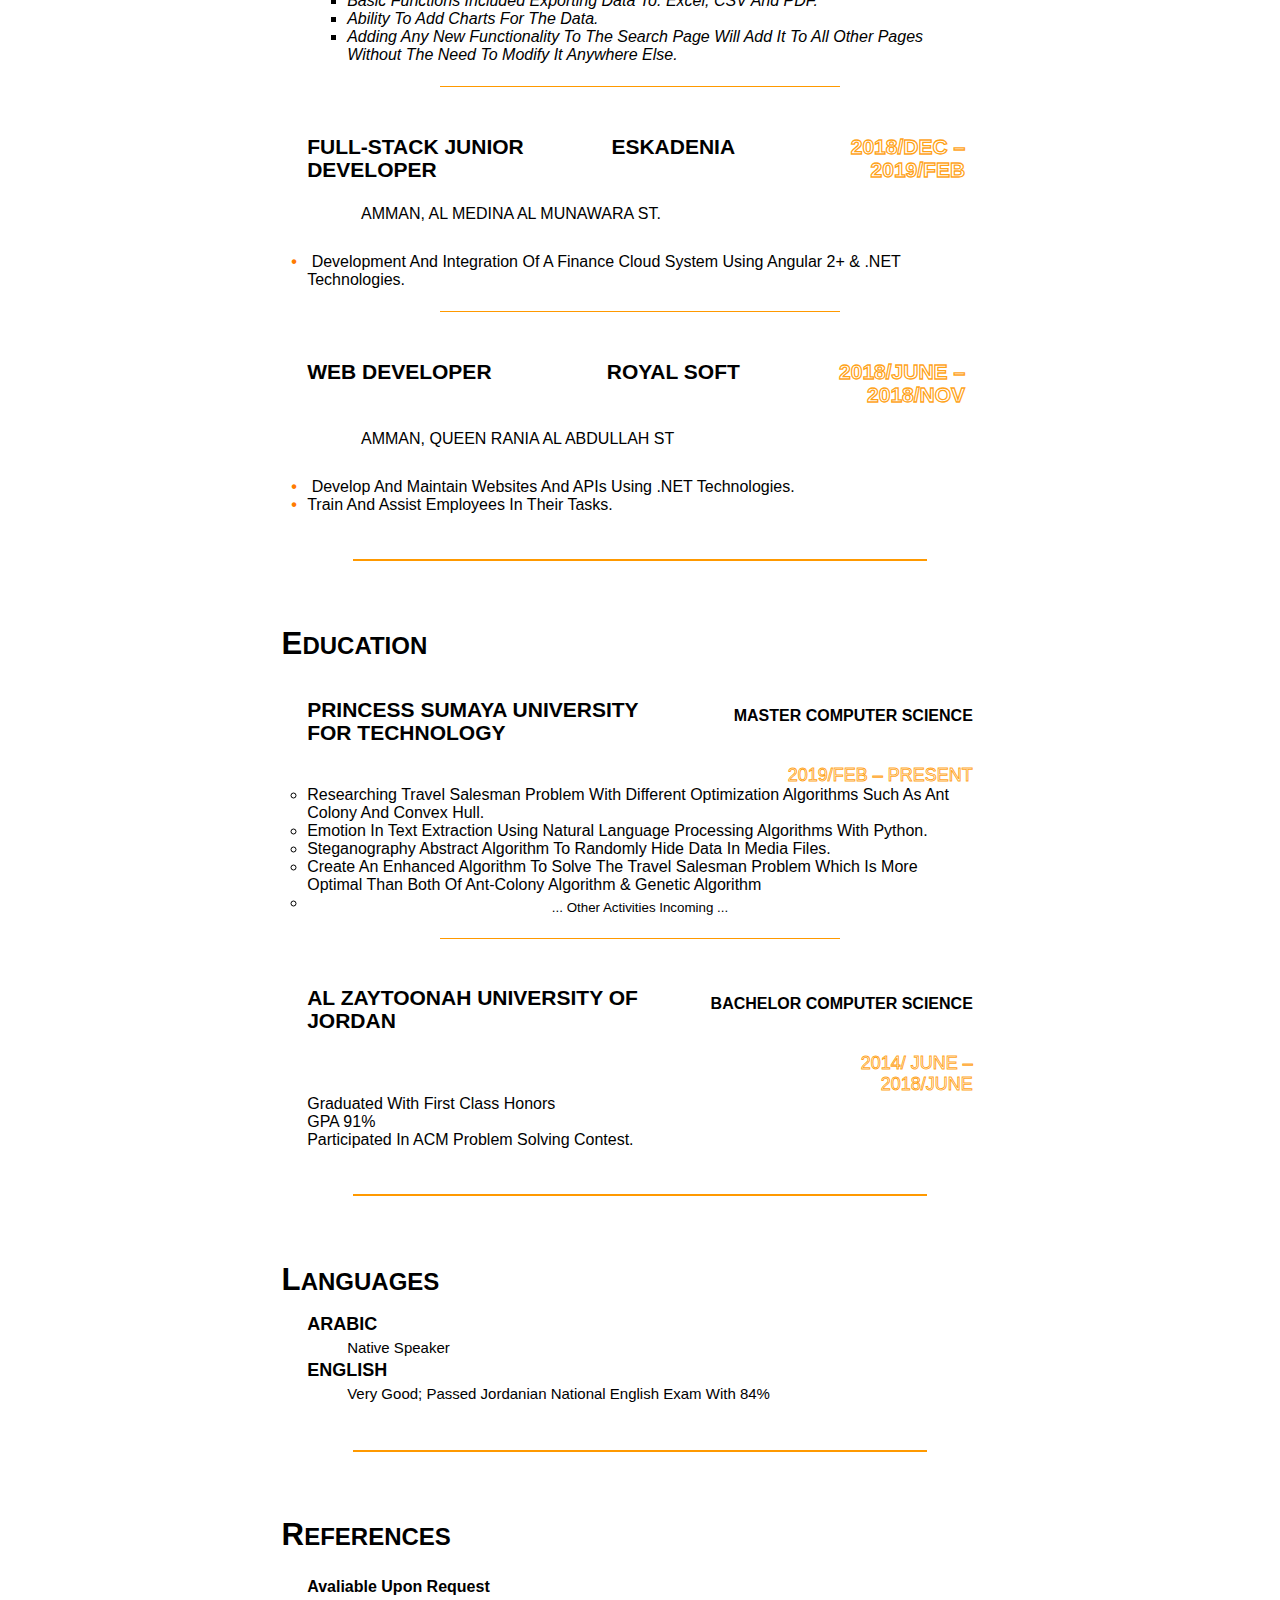
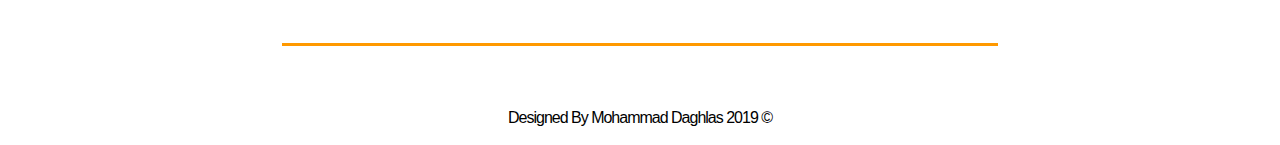
==== commit 53b072a2: "fix strong tag closing" ====
--- a/index.html
+++ b/index.html
@@ -117,7 +117,7 @@
             <h5 class="address">AMMAN, Mecca st</h5>
             <ul class="duties">
               <li class="duty">Responsible to Build and maintain the frontend web application.</li>
-              <li class="duty">As of the start of 2021/January, i took the responsibility of the complete development of the <strong>backend<strong> using .net 5 (.net core latest version)</li>
+              <li class="duty">As of the start of 2021/January, i took the responsibility of the complete development of the <strong>backend</strong> using .net 5 (.net core latest version)</li>
             </ul>
           </li>
           <div class="half-line"></div>
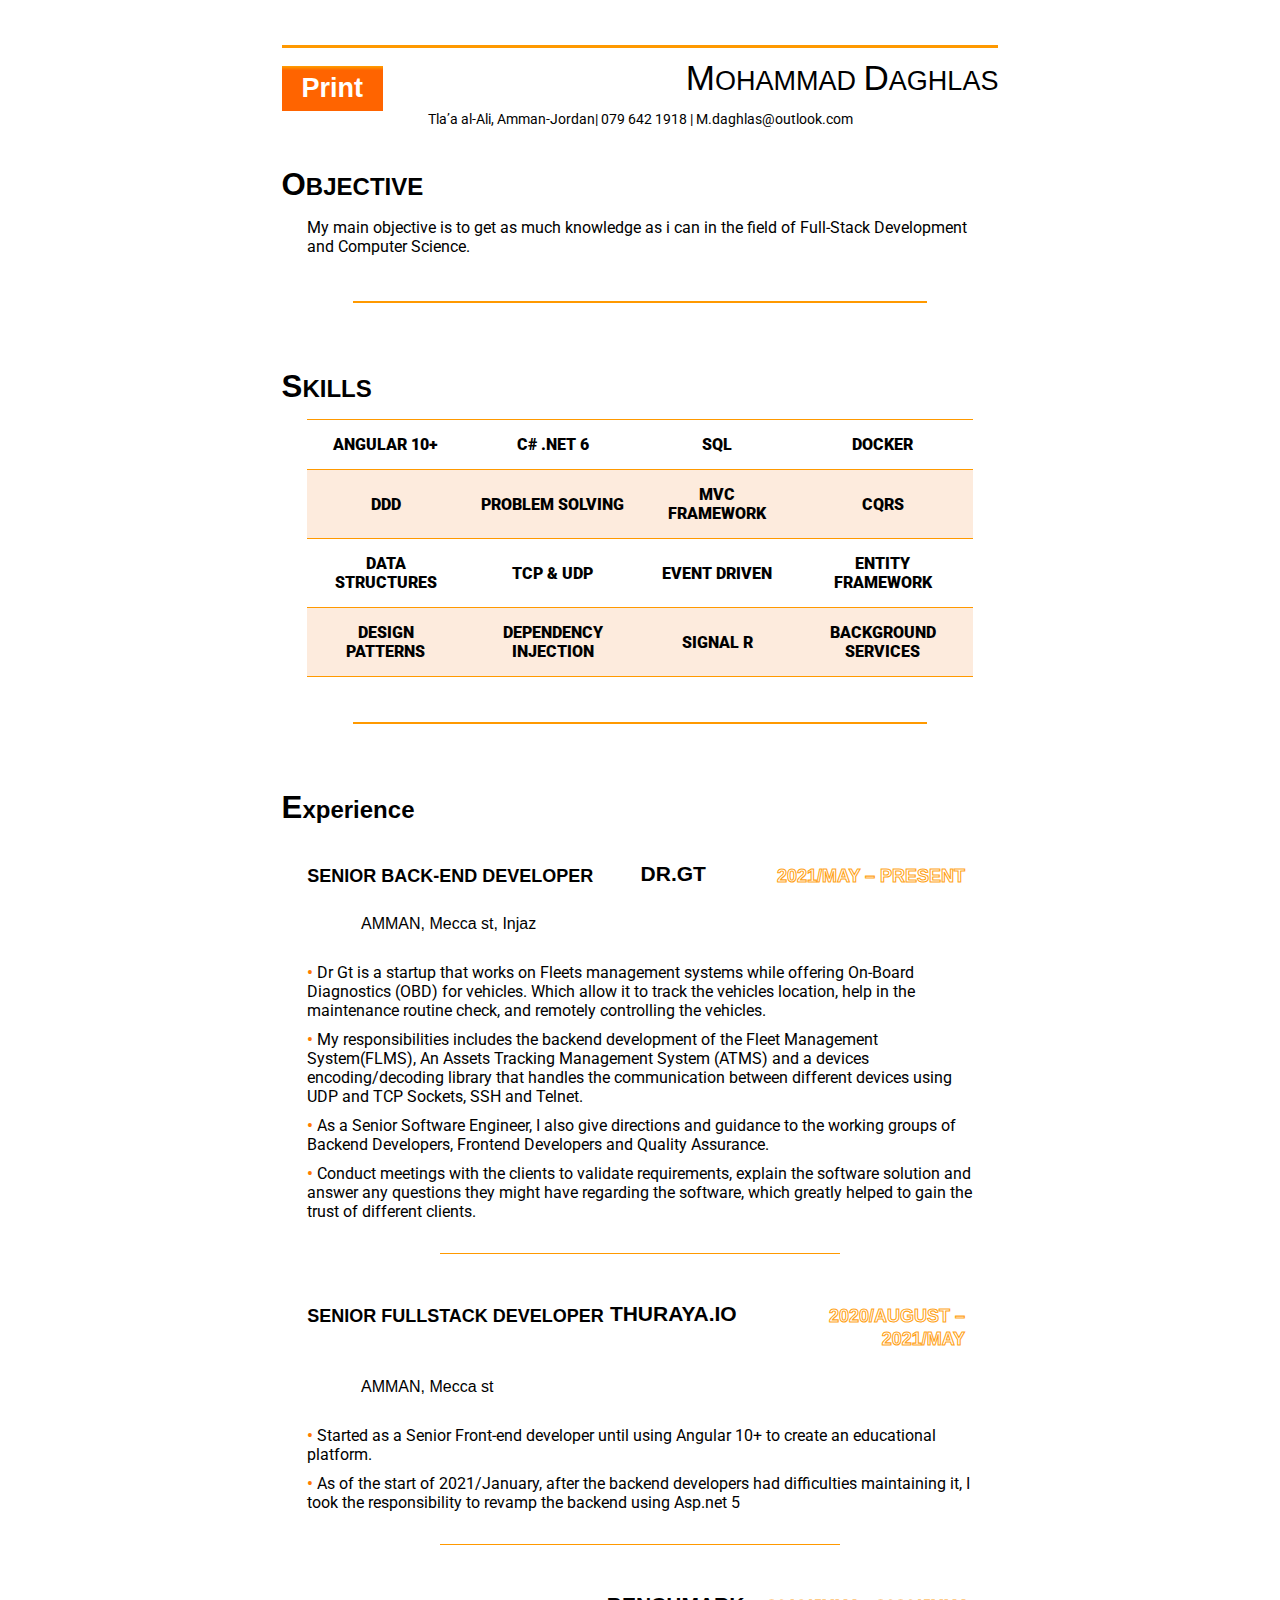
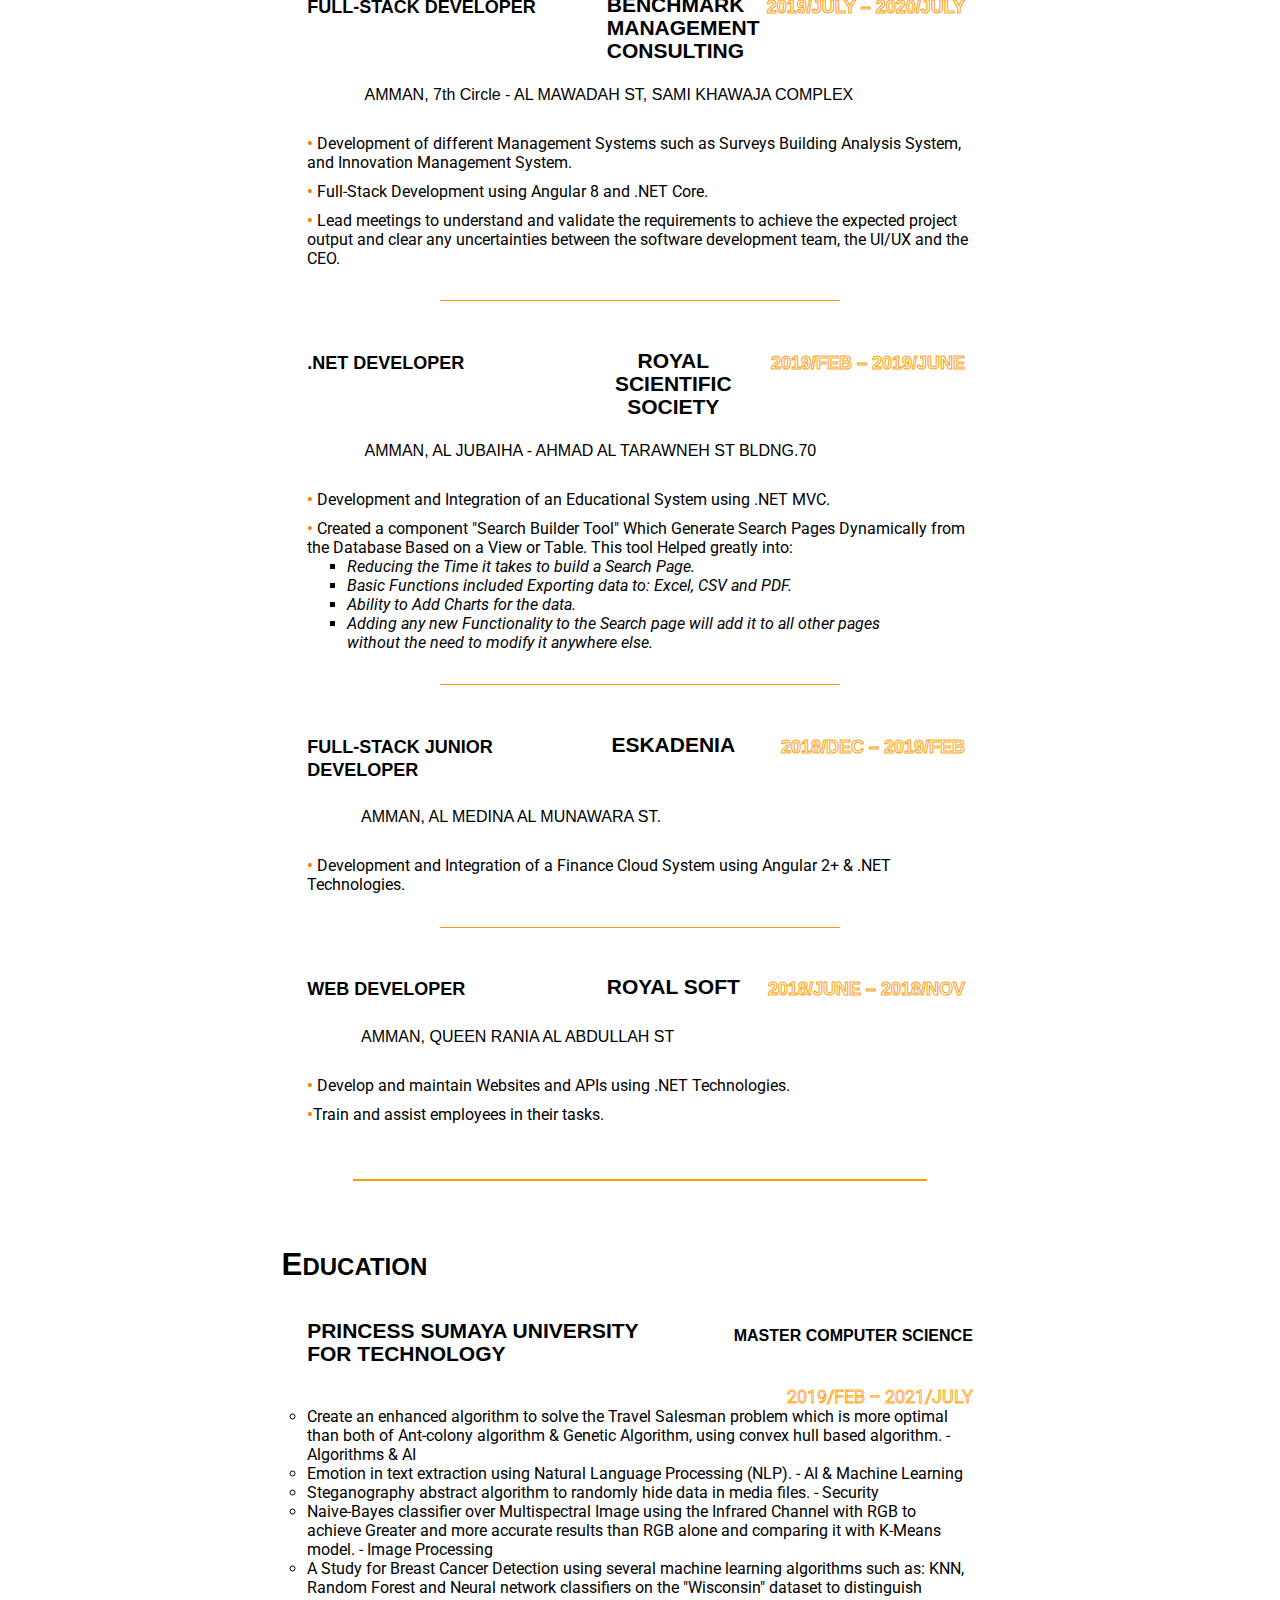
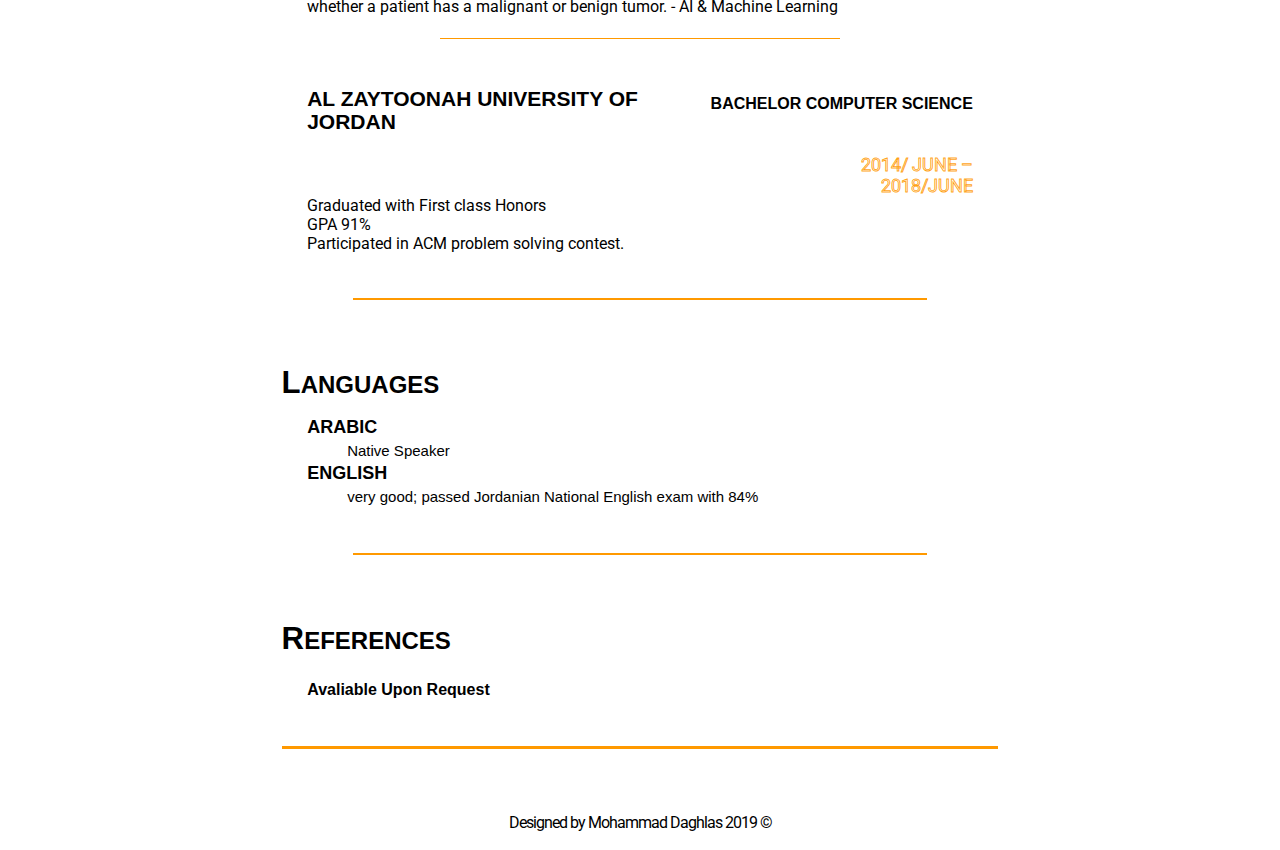
==== commit 1bdfb9cf: "end of 2021 update." ====
--- a/index.html
+++ b/index.html
@@ -56,8 +56,8 @@
           <i class="fas fa-highlighter"></i>
         </h2>
         <div class="objective-describtion content-margin">
-          My main objective for now is to get as much knowledge as i can in the
-          field of Full-Stack Development and Computer Science In General.
+          My main objective is to get as much knowledge as i can in the field of
+          Full-Stack Development and Computer Science.
         </div>
       </div>
 
@@ -72,27 +72,27 @@
           <tbody>
             <tr>
               <td>Angular 10+</td>
-              <td>C# .Net</td>
-              <td>ASP.Net Core</td>
-              <td>SQL Relational DB</td>
+              <td>C# .Net 6</td>
+              <td>SQL</td>
+              <td>Docker</td>
             </tr>
             <tr>
-              <td>.Net Restful Web APIs</td>
+              <td>DDD</td>
               <td>Problem Solving</td>
               <td>MVC Framework</td>
               <td>CQRS</td>
             </tr>
             <tr>
               <td>Data Structures</td>
-              <td>Dependency Injection</td>
-              <td>HTML, CSS, JS, jQuery and Ajax</td>
+              <td>TCP & UDP</td>
+              <td>Event Driven</td>
               <td>Entity Framework</td>
             </tr>
             <tr>
-              <td>Bootstrap</td>
+              <td>Design Patterns</td>
+              <td>Dependency Injection</td>
               <td>Signal R</td>
-              <td>Knockout.Js</td>
-              <td>JAVA SE</td>
+              <td>Background Services</td>
             </tr>
           </tbody>
         </table>
@@ -108,30 +108,75 @@
         <ul class="content-margin">
           <li class="job">
             <div class="job-header">
-              <h3 class="title">SENIOR FRONT-END DEVELOPER</h3>
+              <h4 class="title">SENIOR BACK-END DEVELOPER</h4>
+              <h3 class="company">DR.GT</h3>
+              <h4 class="date-period">2021/MAY – PRESENT</h4>
+            </div>
+            <h5 class="address">AMMAN, Mecca st, Injaz</h5>
+            <ul class="duties">
+              <li class="duty pb-2">
+                Dr Gt is a startup that works on Fleets management systems while
+                offering On-Board Diagnostics (OBD) for vehicles. Which allow it
+                to track the vehicles location, help in the maintenance routine
+                check, and remotely controlling the vehicles.
+              </li>
+              <li class="duty">
+                My responsibilities includes the backend development of the
+                Fleet Management System(FLMS), An Assets Tracking Management
+                System (ATMS) and a devices encoding/decoding library that
+                handles the communication between different devices using UDP
+                and TCP Sockets, SSH and Telnet.
+              </li>
+              <li class="duty">
+                As a Senior Software Engineer, I also give directions and
+                guidance to the working groups of Backend Developers, Frontend
+                Developers and Quality Assurance.
+              </li>
+              <div class="duty">
+                Conduct meetings with the clients to validate requirements,
+                explain the software solution and answer any questions they
+                might have regarding the software, which greatly helped to gain
+                the trust of different clients.
+              </div>
+            </ul>
+          </li>
+
+          <div class="half-line"></div>
+
+          <li class="job">
+            <div class="job-header">
+              <h4 class="title">SENIOR FULLSTACK DEVELOPER</h4>
               <h3 class="company" onclick="window.open('https://thuraya.io/')">
                 THURAYA.IO
               </h3>
-              <h3 class="date-period">2020/AUGUST – PRESENT</h3>
+              <h4 class="date-period">2020/AUGUST – 2021/MAY</h4>
             </div>
             <h5 class="address">AMMAN, Mecca st</h5>
             <ul class="duties">
-              <li class="duty">Responsible to Build and maintain the frontend web application.</li>
-              <li class="duty">As of the start of 2021/January, i took the responsibility of the complete development of the <strong>backend</strong> using .net 5 (.net core latest version)</li>
-            </ul>
-          </li>
-          <div class="half-line"></div>
-
-          <li class="job">
-            <div class="job-header">
-              <h3 class="title">FULL-STACK DEVELOPER</h3>
+              <li class="duty">
+                Started as a Senior Front-end developer until using Angular 10+
+                to create an educational platform.
+              </li>
+              <li class="duty">
+                As of the start of 2021/January, after the backend developers
+                had difficulties maintaining it, I took the responsibility to
+                revamp the backend using Asp.net 5
+              </li>
+            </ul>
+          </li>
+
+          <div class="half-line"></div>
+
+          <li class="job">
+            <div class="job-header">
+              <h4 class="title">FULL-STACK DEVELOPER</h4>
               <h3
                 class="company"
                 onclick="window.open('http://www.benchmarkmit.com/')"
               >
                 BENCHMARK MANAGEMENT CONSULTING
               </h3>
-              <h3 class="date-period">2019/JULY – 2020/JULY</h3>
+              <h4 class="date-period">2019/JULY – 2020/JULY</h4>
             </div>
             <h5 class="address">
               AMMAN, 7th Circle - AL MAWADAH ST, SAMI KHAWAJA COMPLEX
@@ -144,16 +189,21 @@
               <li class="duty">
                 Full-Stack Development using Angular 8 and .NET Core.
               </li>
-            </ul>
-          </li>
-          <div class="half-line"></div>
-          <li class="job">
-            <div class="job-header">
-              <h3 class="title">.NET DEVELOPER</h3>
+              <li class="duty">
+                Lead meetings to understand and validate the requirements to
+                achieve the expected project output and clear any uncertainties
+                between the software development team, the UI/UX and the CEO.
+              </li>
+            </ul>
+          </li>
+          <div class="half-line"></div>
+          <li class="job">
+            <div class="job-header">
+              <h4 class="title">.NET DEVELOPER</h4>
               <h3 class="company" onclick="window.open('https://www.rss.jo/')">
                 ROYAL SCIENTIFIC SOCIETY
               </h3>
-              <h3 class="date-period">2019/FEB – 2019/JUNE</h3>
+              <h4 class="date-period">2019/FEB – 2019/JUNE</h4>
             </div>
             <h5 class="address">
               AMMAN, AL JUBAIHA - AHMAD AL TARAWNEH ST BLDNG.70
@@ -195,14 +245,14 @@
 
           <li class="job">
             <div class="job-header">
-              <h3 class="title">FULL-STACK JUNIOR DEVELOPER</h3>
+              <h4 class="title">FULL-STACK JUNIOR DEVELOPER</h4>
               <h3
                 class="company"
                 onclick="window.open('https://www.eskadenia.com/')"
               >
                 ESKADENIA
               </h3>
-              <h3 class="date-period">2018/DEC – 2019/FEB</h3>
+              <h4 class="date-period">2018/DEC – 2019/FEB</h4>
             </div>
             <h5 class="address">AMMAN, AL MEDINA AL MUNAWARA ST.</h5>
             <ul class="duties">
@@ -216,14 +266,14 @@
 
           <li class="job">
             <div class="job-header">
-              <h3 class="title">WEB DEVELOPER</h3>
+              <h4 class="title">WEB DEVELOPER</h4>
               <h3
                 class="company"
                 onclick="window.open('https://www.facebook.com/Royalsoftjo/')"
               >
                 ROYAL SOFT
               </h3>
-              <h3 class="date-period">2018/JUNE – 2018/NOV</h3>
+              <h4 class="date-period">2018/JUNE – 2018/NOV</h4>
             </div>
             <h5 class="address">AMMAN, QUEEN RANIA AL ABDULLAH ST</h5>
             <ul class="duties">
@@ -249,28 +299,34 @@
               <h3 class="left">PRINCESS SUMAYA UNIVERSITY FOR TECHNOLOGY</h3>
               <h5 class="right">MASTER COMPUTER SCIENCE</h5>
             </div>
-            <div class="date-period">2019/FEB – PRESENT</div>
+            <div class="date-period">2019/FEB – 2021/JULY</div>
             <ul style="list-style: circle">
-              <li>
-                Researching Travel Salesman Problem With Different Optimization
-                Algorithms such as Ant Colony and Convex Hull.
-              </li>
-              <li>
-                Emotion in text extraction using Natural Language Processing
-                algorithms with python.
-              </li>
-              <li>
-                Steganography abstract algorithm to randomly hide data in media
-                files.
-              </li>
               <li>
                 Create an enhanced algorithm to solve the Travel Salesman
                 problem which is more optimal than both of Ant-colony algorithm
-                & Genetic Algorithm
-              </li>
-              <!-- Add image processing & AI projects -->
-              <li style="text-align: center">
-                <sub>... Other Activities Incoming ...</sub>
+                & Genetic Algorithm, using convex hull based algorithm. -
+                Algorithms & AI
+              </li>
+              <li>
+                Emotion in text extraction using Natural Language Processing
+                (NLP). - AI & Machine Learning
+              </li>
+              <li>
+                Steganography abstract algorithm to randomly hide data in media
+                files. - Security
+              </li>
+              <li>
+                Naive-Bayes classifier over Multispectral Image using the
+                Infrared Channel with RGB to achieve Greater and more accurate
+                results than RGB alone and comparing it with K-Means model. -
+                Image Processing
+              </li>
+              <li>
+                A Study for Breast Cancer Detection using several machine
+                learning algorithms such as: KNN, Random Forest and Neural
+                network classifiers on the "Wisconsin" dataset to distinguish
+                whether a patient has a malignant or benign tumor. - AI &
+                Machine Learning
               </li>
             </ul>
           </li>
--- a/style.css
+++ b/style.css
@@ -1,119 +1,119 @@
+@import url('https://fonts.googleapis.com/css2?family=Roboto:wght@100;400;500;900&display=swap');
 body {
-    font-family: Century Gothic, CenturyGothic, AppleGothic, sans-serif;
-    padding: 0;
-    margin: 0;
-    text-transform: capitalize;
+  font-family: 'Roboto', Century Gothic, CenturyGothic, AppleGothic, sans-serif;
+  padding: 0;
+  margin: 0;
 }
 
 html {
-    scroll-behavior: smooth;
+  scroll-behavior: smooth;
 }
 
 h1 {
-    font-family: "Century Gothic", CenturyGothic, AppleGothic, sans-serif;
-    font-size: 27px;
-    font-style: normal;
-    font-variant: normal;
-    font-weight: 700;
-    line-height: 23px;
+  font-family: 'Century Gothic', CenturyGothic, AppleGothic, sans-serif;
+  font-size: 27px;
+  font-style: normal;
+  font-variant: normal;
+  font-weight: 700;
+  line-height: 23px;
 }
 
 h2 {
-    font-family: "Century Gothic", CenturyGothic, AppleGothic, sans-serif;
-    font-size: 24px;
-    font-style: normal;
-    font-variant: normal;
-    font-weight: 700;
-    line-height: 23px;
+  font-family: 'Century Gothic', CenturyGothic, AppleGothic, sans-serif;
+  font-size: 24px;
+  font-style: normal;
+  font-variant: normal;
+  font-weight: 700;
+  line-height: 23px;
 }
 
 h3 {
-    font-family: "Century Gothic", CenturyGothic, AppleGothic, sans-serif;
-    font-size: 21px;
-    font-style: normal;
-    font-variant: normal;
-    font-weight: 700;
-    line-height: 23px;
+  font-family: 'Century Gothic', CenturyGothic, AppleGothic, sans-serif;
+  font-size: 21px;
+  font-style: normal;
+  font-variant: normal;
+  font-weight: 700;
+  line-height: 23px;
 }
 
 h4 {
-    font-family: "Century Gothic", CenturyGothic, AppleGothic, sans-serif;
-    font-size: 18px;
-    font-style: normal;
-    font-variant: normal;
-    font-weight: 700;
-    line-height: 23px;
+  font-family: 'Century Gothic', CenturyGothic, AppleGothic, sans-serif;
+  font-size: 18px;
+  font-style: normal;
+  font-variant: normal;
+  font-weight: 700;
+  line-height: 23px;
 }
 
 h5 {
-    font-family: "Century Gothic", CenturyGothic, AppleGothic, sans-serif;
-    font-size: 16px;
-    font-style: normal;
-    font-variant: normal;
-    font-weight: 700;
-    line-height: 23px;
+  font-family: 'Century Gothic', CenturyGothic, AppleGothic, sans-serif;
+  font-size: 16px;
+  font-style: normal;
+  font-variant: normal;
+  font-weight: 700;
+  line-height: 23px;
 }
 
 h6 {
-    font-family: "Century Gothic", CenturyGothic, AppleGothic, sans-serif;
-    font-size: 14px;
-    font-style: normal;
-    font-variant: normal;
-    font-weight: 700;
-    line-height: 23px;
+  font-family: 'Century Gothic', CenturyGothic, AppleGothic, sans-serif;
+  font-size: 14px;
+  font-style: normal;
+  font-variant: normal;
+  font-weight: 700;
+  line-height: 23px;
 }
 
 p {
-    font-family: "Century Gothic", CenturyGothic, AppleGothic, sans-serif;
-    font-size: 18px;
-    font-style: normal;
-    font-variant: normal;
-    font-weight: 400;
-    line-height: 23px;
+  font-family: 'Century Gothic', CenturyGothic, AppleGothic, sans-serif;
+  font-size: 18px;
+  font-style: normal;
+  font-variant: normal;
+  font-weight: 400;
+  line-height: 23px;
 }
 
 blockquote {
-    font-family: "Century Gothic", CenturyGothic, AppleGothic, sans-serif;
-    font-size: 17px;
-    font-style: normal;
-    font-variant: normal;
-    font-weight: 400;
-    line-height: 23px;
+  font-family: 'Century Gothic', CenturyGothic, AppleGothic, sans-serif;
+  font-size: 17px;
+  font-style: normal;
+  font-variant: normal;
+  font-weight: 400;
+  line-height: 23px;
 }
 
 pre {
-    font-family: "Century Gothic", CenturyGothic, AppleGothic, sans-serif;
-    font-size: 11px;
-    font-style: normal;
-    font-variant: normal;
-    font-weight: 400;
-    line-height: 23px;
+  font-family: 'Century Gothic', CenturyGothic, AppleGothic, sans-serif;
+  font-size: 11px;
+  font-style: normal;
+  font-variant: normal;
+  font-weight: 400;
+  line-height: 23px;
 }
 
 ul {
-    padding: 0px;
-    margin: 0px;
-    list-style: none;
+  padding: 0px;
+  margin: 0px;
+  list-style: none;
 }
 
 dt {
-    font-family: "Century Gothic", CenturyGothic, AppleGothic, sans-serif;
-    font-size: 18px;
-    font-style: normal;
-    font-variant: normal;
-    font-weight: 600;
-    line-height: 23px;
+  font-family: 'Century Gothic', CenturyGothic, AppleGothic, sans-serif;
+  font-size: 18px;
+  font-style: normal;
+  font-variant: normal;
+  font-weight: 600;
+  line-height: 23px;
 }
 
 dd {
-    font-family: "Century Gothic", CenturyGothic, AppleGothic, sans-serif;
-    font-size: 15px;
-    font-style: normal;
-    font-variant: normal;
-    font-weight: 400;
-    line-height: 23px;
+  font-family: 'Century Gothic', CenturyGothic, AppleGothic, sans-serif;
+  font-size: 15px;
+  font-style: normal;
+  font-variant: normal;
+  font-weight: 400;
+  line-height: 23px;
 }
 
 li {
-    clear: both
-}+  clear: both;
+}
--- a/custom.css
+++ b/custom.css
@@ -247,8 +247,8 @@
 }
 
 .job > .address:before {
-  font-family: "Font Awesome 5 Free";
-  content: "\f3c5";
+  font-family: 'Font Awesome 5 Free';
+  content: '\f3c5';
   display: inline-block;
   padding-right: 3px;
   vertical-align: middle;
@@ -260,16 +260,17 @@
 }
 
 .duty:before {
-  content: "\2022";
+  content: '\2022';
   color: rgb(255, 123, 0);
   font-weight: bold;
   display: inline-block;
-  width: 1em;
-  margin-left: -1em;
+}
+.duty {
+  margin-bottom: 10px;
 }
 
 .row:after {
-  content: "";
+  content: '';
   display: table;
   clear: both;
 }
